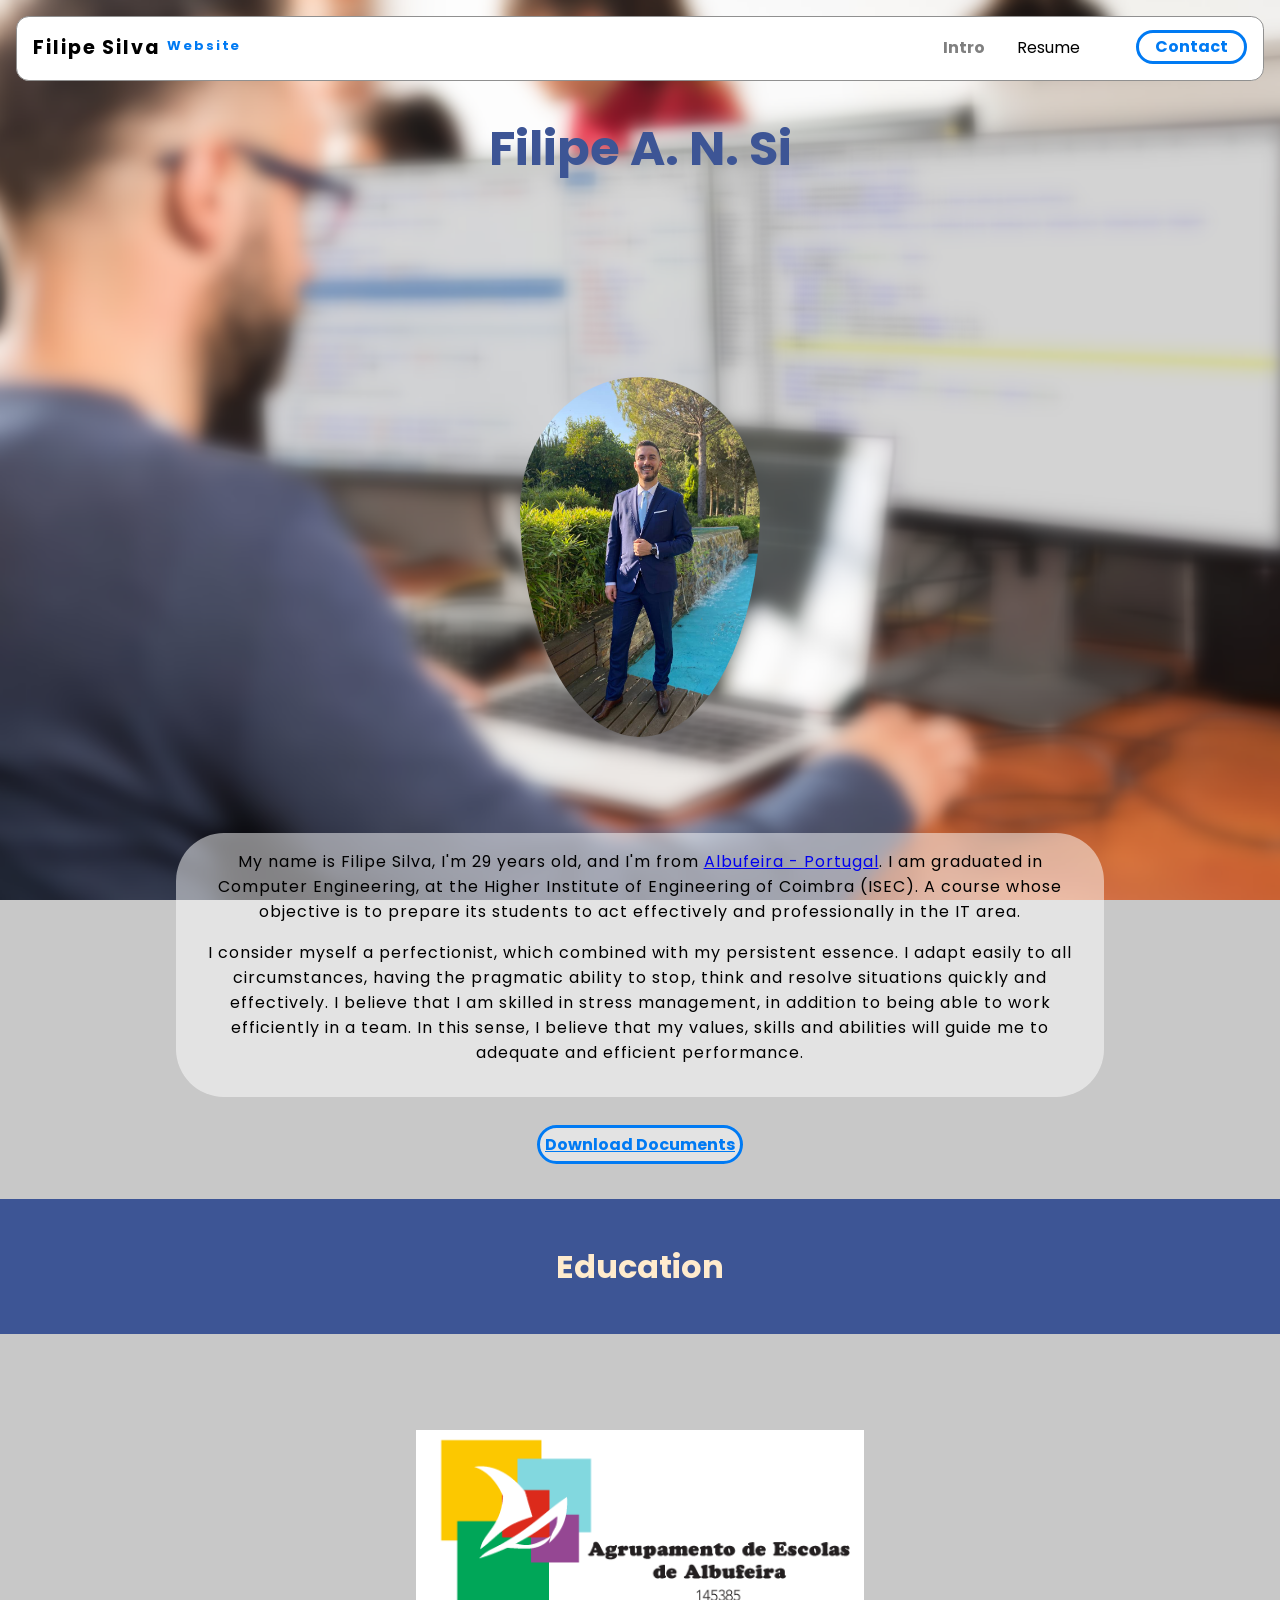
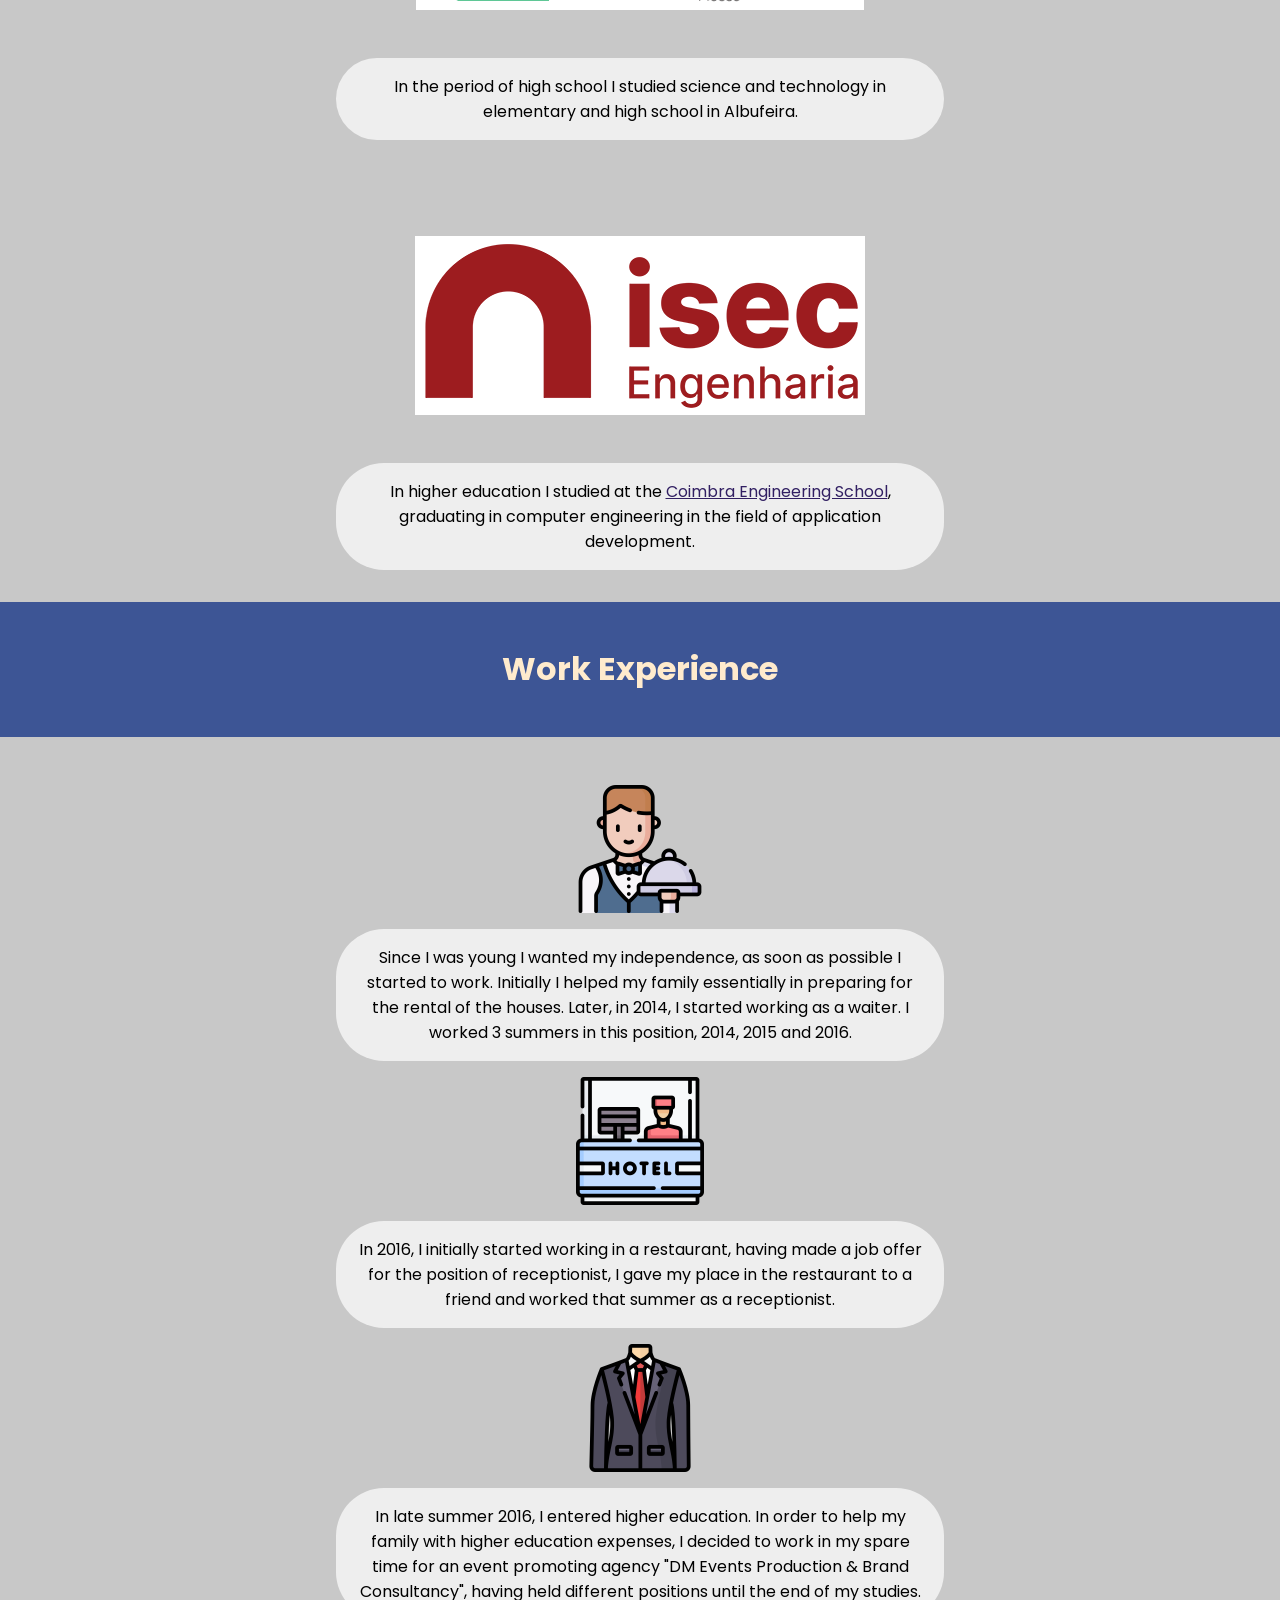
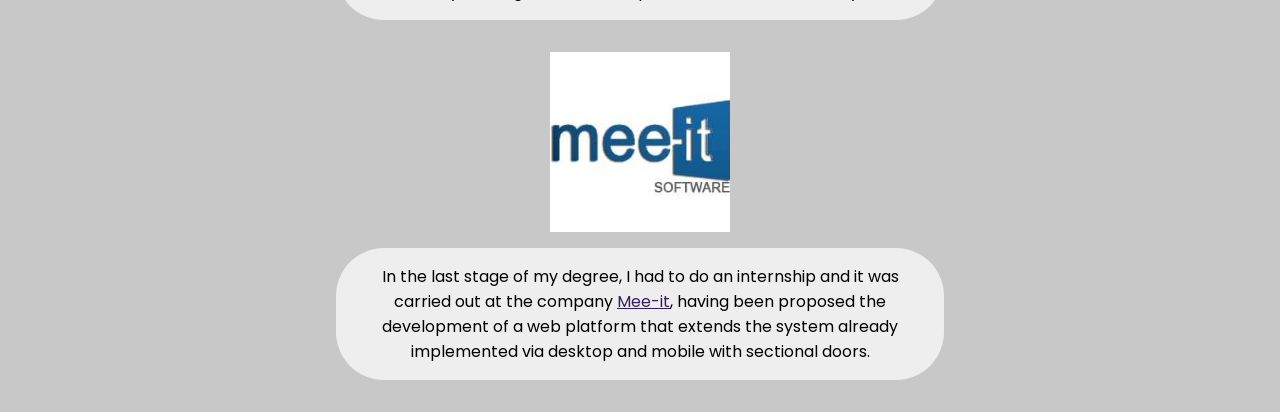
==== templates/index/index.html @ 20df8b38 "Resized img in work experience" ====
<!DOCTYPE html>
<html lang="en">
  <head>
    <title>Filipe Silva</title>
    <link rel="icon" href="/data/img/brainLogo.png" />
    <link rel="stylesheet" href="../CSS/navbar.css" />
    <link rel="stylesheet" href="CSS/main.css" />
    <meta name="viewport" content="width=device-width,initial-scale=1.0" />
  </head>

  <body>
    <div class="navbar">
      <div class="container">
        <a class="logo" href="index.html">Filipe Silva <span>Website</span></a>

        <img
          id="mobile-cta"
          class="mobile-menu"
          src="/data/img/menu.svg"
          alt="Open navigation"
        />

        <nav>
          <img
            id="mobile-exit"
            class="mobile-menu-exit"
            src="/data/img/exit.svg"
            alt="Close navigation"
          />

          <ul class="primaryNav">
            <li class="menus"><a href="#" id="home-id">Intro</a></li>
            <li class="menus"><a href="#" id="resume-id">Resume</a></li>
          </ul>

          <ul class="secondary_nav">
            <li class="contact" id="contact-id"><a href="#">Contact</a></li>
          </ul>
        </nav>
      </div>
    </div>

    <div class="presentation" style="padding-bottom: 2em">
      <div class="auxTitle">
        <h1 id="title"></h1>
      </div>

      <div class="fotografia">
        <img src="\data\img\meSuit.jpg" alt="My photo" />
      </div>

      <div id="text"></div>

      <br />
      <div id="download-id">
        <a href="/data/CV.zip" download>Download Documents</a>
      </div>
    </div>

    <div class="title">
      <h1>Education</h1>
    </div>

    <div class="education" style="padding-bottom: 2em">
      <img
        src="\data\img\ebsa.png"
        alt="High school photo"
        id="imagem_secundaria-id"
      />

      <p>
        In the period of high school I studied science and technology in
        elementary and high school in Albufeira.
      </p>

      <img src="\data\img\isec.png" alt="College photo" />

      <p>
        In higher education I studied at the
        <a href="https://www.isec.pt" target="_blank"
          >Coimbra Engineering School</a
        >, graduating in computer engineering in the field of application
        development.
      </p>
    </div>

    <div class="title">
      <h1>Work Experience</h1>
    </div>

    <div class="work" style="padding-bottom: 2em">
      <div style="padding: 1em"></div>

      <div class="imagens">
        <img src="/data/img/waiter.png" alt="waiter photo" />
      </div>

      <p>
        Since I was young I wanted my independence, as soon as possible I
        started to work. Initially I helped my family essentially in preparing
        for the rental of the houses. Later, in 2014, I started working as a
        waiter. I worked 3 summers in this position, 2014, 2015 and 2016.
      </p>

      <div class="imagens">
        <img src="/data/img/reception.png" alt="Recepcionist photo" />
      </div>

      <p>
        In 2016, I initially started working in a restaurant, having made a job
        offer for the position of receptionist, I gave my place in the
        restaurant to a friend and worked that summer as a receptionist.
      </p>

      <div class="imagens">
        <img src="/data/img/suit.png" alt="Recepcionist photo" />
      </div>

      <p>
        In late summer 2016, I entered higher education. In order to help my
        family with higher education expenses, I decided to work in my spare
        time for an event promoting agency "DM Events Production & Brand
        Consultancy", having held different positions until the end of my
        studies.
      </p>

      <div class="imagens">
        <img
          src="/data/img/mee_it.jpeg"
          alt="Internship photo"
          id="intership_photo_id"
        />
      </div>

      <p>
        In the last stage of my degree, I had to do an internship and it was
        carried out at the company
        <a href="https://www.mee-it.pt/" target="_blank">Mee-it</a>, having been
        proposed the development of a web platform that extends the system
        already implemented via desktop and mobile with sectional doors.
      </p>
    </div>

    <script src="/JS/navbar.js"></script>
    <script src="JS/index.js"></script>
  </body>
</html>
---- templates/CSS/navbar.css ----
@import url("https://fonts.googleapis.com/css2?family=Poppins:wght@400;700&display=swap");
:root {
  --primary-color: #007AF3;
}

body {
  background: #c8c8c8;
  margin: 1em;
  font-family: 'Poppins';
}

section {
  padding: 1em;
}

ul {
  list-style-type: none;
}

.navbar {
    background: white;
    padding: 1em;
    border-style: solid;
    border-color: #909090;
    border-radius: .8em;
    border-width: 0.1px;
    position: -webkit-sticky;
    position: sticky;
    top: 0;
  }
  
  .navbar .logo {
    text-decoration: none;
    font-weight: bold;
    color: black;
    font-size: 1.2em;
    letter-spacing: .1em;
    width: -webkit-max-content;
    width: -moz-max-content;
    width: max-content;
  }
  
  .navbar .logo span {
    color: var(--primary-color);
    font-size: small;
    position: relative;
    bottom: 13%;
  }
  
  .navbar nav {
    display: none;
  }
  
  .navbar .container {
    display: -webkit-box;
    display: -ms-flexbox;
    display: flex;
    place-content: space-between;
  }
  
  .navbar .mobile-menu {
    cursor: pointer;
  }
  
  .hero {
    text-align: center;
  }
  
  .hero .subhead {
    color: gray;
    font-size: xx-large;
    font-weight: bold;
    margin: auto;
  }
  
  .hero .rightCol img, .hero .leftCol img {
    display: block;
    margin: auto;
    padding: 1em;
    width: 90%;
    max-height: -webkit-fit-content;
    max-height: -moz-fit-content;
    max-height: fit-content;
  }
  
  /* .hero .rightCol img:hover, .hero .leftCol img:hover {
    -webkit-transform: scale(1.1);
            transform: scale(1.1);
    -webkit-transition: -webkit-transform ease-in-out 0.3s;
    transition: -webkit-transform ease-in-out 0.3s;
    transition: transform ease-in-out 0.3s;
    transition: transform ease-in-out 0.3s, -webkit-transform ease-in-out 0.3s;
    cursor: pointer;
  } */
  
  nav.menu-btn {
    display: block;
  }
  
  nav {
    position: fixed;
    z-index: 999;
    width: 66%;
    right: 0;
    top: 0;
    background: black;
    height: 100vh;
    padding: 1em;
    border-radius: 2em 0 0 2em;
  }
  
  nav ul.primaryNav {
    margin-top: 5em;
  }
  
  nav li a {
    color: white;
    text-decoration: none;
    display: block;
    padding: .5em;
    font-size: 1.3em;
    text-align: right;
  }
  
  nav li a:hover {
    font-weight: bold;
    cursor: pointer;
  }
  
  nav .mobile-menu-exit {
    float: right;
    margin: .5em;
    cursor: pointer;
  }
  
  @media only screen and (min-width: 801px) {
    .mobile-menu, .mobile-menu-exit {
      display: none;
    }
    .hero .container img {
      display: -webkit-box;
      display: -ms-flexbox;
      display: flex;
      margin: auto;
      padding: 1em;
      height: auto;
      width: 90%;
      max-width: -webkit-max-content;
      max-width: -moz-max-content;
      max-width: max-content;
      max-height: 80vh;
    }
    .navbar .container {
      display: -ms-grid;
      display: grid;
      -ms-grid-columns: 180px auto;
          grid-template-columns: 180px auto;
    }
    .navbar nav {
      display: -webkit-box;
      display: -ms-flexbox;
      display: flex;
      -webkit-box-pack: justify;
          -ms-flex-pack: justify;
              justify-content: space-between;
      background: none;
      position: unset;
      height: auto;
      width: 100%;
      padding: 0;
    }
    .navbar nav ul {
      display: -webkit-box;
      display: -ms-flexbox;
      display: flex;
    }
    .navbar nav a {
      color: black;
      font-size: 1em;
      padding: .1em 1em;
    }
    .navbar nav ul.primaryNav {
      margin: 0;
    }
    .navbar nav ul.primaryNav li a {
      cursor: pointer;
    }
    .navbar nav ul.secondary_nav {
      margin: 0;
    }
    .navbar nav li.contact a {
      color: var(--primary-color);
      border: 3px solid var(--primary-color);
      font-weight: bold;
      border-radius: 5em;
      margin-top: -.2em;
    }
    .navbar nav li.contact a:hover {
      background: var(--primary-color);
      color: white;
    }
  }
  
  @media only screen and (min-width: 1501px) {
    .container {
      width: 1400px;
      margin: auto;
    }
    .hero .container img {
      display: -webkit-box;
      display: -ms-flexbox;
      display: flex;
      margin: auto;
      padding: 1em;
      width: 90%;
      height: auto;
    }
  }
  
  @media screen and (max-width: 800px) {
    .hero {
      text-align: center;
      padding-left: 0;
      padding-right: 0;
    }
    .hero .subhead {
      color: gray;
      font-size: xx-large;
      font-weight: bold;
      margin: auto;
    }
    .hero .rightCol img, .hero .leftCol img {
      display: block;
      margin: auto;
      padding: 0;
      padding-top: 1em;
      width: 100%;
      max-height: -webkit-fit-content;
      max-height: -moz-fit-content;
      max-height: fit-content;
      height: auto;
    }
    /*
    .hero .rightCol img:hover, .hero .leftCol img:hover {
      -webkit-transform: scale(1.1);
              transform: scale(1.1);
      -webkit-transition: -webkit-transform ease-in-out 0.3s;
      transition: -webkit-transform ease-in-out 0.3s;
      transition: transform ease-in-out 0.3s;
      transition: transform ease-in-out 0.3s, -webkit-transform ease-in-out 0.3s;
      cursor: pointer;
    }
    */
  }
  
  @media screen and (max-height: 1500px) {
    .hero {
      text-align: center;
      padding-left: 0;
      padding-right: 0;
    }
    .hero .subhead {
      color: gray;
      font-size: xx-large;
      font-weight: bold;
      margin: auto;
    }
    .hero .rightCol img, .hero .leftCol img {
      display: block;
      margin: auto;
      padding: 0;
      padding-top: 1em;
      width: 100%;
      max-height: -webkit-fit-content;
      max-height: -moz-fit-content;
      max-height: fit-content;
      height: auto;
    }
}
---- templates/index/CSS/main.css ----
@import url("https://fonts.googleapis.com/css2?family=Poppins:wght@400;700&display=swap");
.presentation {
  background-image: url(/data/img/pc.png);
  background-repeat: no-repeat;
  background-size: cover;
  background-attachment: fixed;
  margin-top: -6em;
  margin-left: -1em;
  margin-right: -1em;
  height: 100vh;
}

.presentation .auxTitle {
  padding-top: 10em;
}

.presentation .auxTitle #title {
  display: block;
  margin: auto;
  text-align: center;
  color: #3d5595;
  font-size: xxx-large;
}

.presentation .fotografia img {
  display: block;
  margin: auto;
  margin-top: 6em;
  height: auto;
  max-width: 50vw;
  max-height: 40vh;
  overflow: hidden;
  border-radius: 100%;
}

.presentation #text {
  display: block;
  margin: auto;
  text-align: center;
  margin-top: 6em;
  padding: 1em;
  width: 70%;
  font-family: 'Poppins';
  background-color: rgba(255, 255, 255, 0.5);
  border-radius: 3em;
  letter-spacing: 1px;
}

.presentation #download-id {
  margin: auto;
  width: auto;
  padding: 10px;
  text-align: center;
}

.presentation #download-id a {
  color: brown;
  margin: auto;
  font-size: 1em;
  background-color: rgba(255, 255, 255, 0.5);
  color: var(--primary-color);
  border: 3px solid var(--primary-color);
  font-weight: bold;
  border-radius: 2em;
  padding: 5px;
}

.presentation #download-id a:hover {
  background: var(--primary-color);
  color: white;
}

.title {
  background-color: #3d5595;
  margin-top: 0;
  display: -webkit-box;
  display: -ms-flexbox;
  display: flex;
  -webkit-box-align: center;
      -ms-flex-align: center;
          align-items: center;
  -webkit-box-pack: center;
      -ms-flex-pack: center;
          justify-content: center;
  margin-left: -1em;
  margin-right: -1em;
  height: 15vh;
}

.title h1 {
  color: blanchedalmond;
  margin: 0;
}

.education {
  background-image: url(/data/img/school.png);
  background-repeat: no-repeat;
  background-size: cover;
  background-attachment: fixed;
  height: 100vh;
  -webkit-box-align: center;
      -ms-flex-align: center;
          align-items: center;
  -webkit-box-pack: center;
      -ms-flex-pack: center;
          justify-content: center;
  margin-left: -1em;
  margin-right: -1em;
  display: block;
  align-items: center;
  justify-content: center;
}

.education img {
  padding-top: 6em;
  display: block;
  margin: auto;
  height: auto;
  width: 20%;
  max-width: -webkit-max-content;
  max-width: -moz-max-content;
  max-width: max-content;
  max-height: 20vh;
}

.education p {
  display: block;
  margin: auto;
  text-align: center;
  margin-top: 3em;
  width: 45%;
  font-family: 'Poppins';
  background-color: rgba(255, 255, 255, 0.7);
  border-radius: 3em;
  padding: 1em;
}

.education a:link {
  color: #311f62;
}

.education a:visited {
  color: #5c0080;
}

.education a:hover {
  color: red;
}

.education a:active {
  color: blue;
}

.work {
  background-image: url(/data/img/work_meeting.jpg);
  background-repeat: no-repeat;
  background-size: cover;
  background-attachment: fixed;
  height: 100vh;
  -webkit-box-align: center;
      -ms-flex-align: center;
          align-items: center;
  -webkit-box-pack: center;
      -ms-flex-pack: center;
          justify-content: center;
  margin-left: -1em;
  margin-right: -1em;
  margin-bottom: -1em;
  display: block;
}

.work .imagens {
  display: -webkit-box;
  display: -ms-flexbox;
  display: flex;
  -webkit-box-pack: center;
      -ms-flex-pack: center;
          justify-content: center;
  height: auto;
  width: auto;
  padding-top: 1em;
}

.work .imagens img {
  height: auto;
  width: 6%;
  max-width: -webkit-max-content;
  max-width: -moz-max-content;
  max-width: max-content;
  max-height: 20vh;
}

.work p {
  display: block;
  margin: auto;
  text-align: center;
  margin-top: 1em;
  width: 45%;
  font-family: 'Poppins';
  background-color: rgba(255, 255, 255, 0.7);
  border-radius: 3em;
  padding: 1em;
}

.work #intership_photo_id {
  padding-top: 1em;
  height: auto;
  height: auto;
  width: 70%;
  max-width: -webkit-max-content;
  max-width: -moz-max-content;
  max-width: max-content;
  max-height: 20vh;
}

.work a:link {
  color: #311f62;
}

.work a:visited {
  color: #5c0080;
}

.work a:hover {
  color: red;
}

.work a:active {
  color: blue;
}

@media screen and (min-height: 2500px) {
  .presentation {
    height: auto;
  }
  .presentation .auxTitle {
    padding-top: 8em;
  }
  .presentation .fotografia img {
    width: 30%;
  }
  .education {
    height: auto;
  }
  .education img {
    padding-top: 6em;
    display: block;
    margin: auto;
    height: auto;
    width: 60%;
    max-width: -webkit-max-content;
    max-width: -moz-max-content;
    max-width: max-content;
    max-height: 20vh;
  }
  .work {
    height: auto;
  }
  .work .imagens {
    display: -webkit-box;
    display: -ms-flexbox;
    display: flex;
    -webkit-box-pack: center;
        -ms-flex-pack: center;
            justify-content: center;
    height: auto;
    width: auto;
    padding-top: 1em;
  }
  .work .imagens img {
    height: auto;
    width: 20%;
    max-width: -webkit-max-content;
    max-width: -moz-max-content;
    max-width: max-content;
    max-height: 20vh;
  }
}

@media screen and (max-height: 1500px) {
  .presentation {
    height: auto;
  }
  .presentation .auxTitle {
    padding-top: 8em;
  }
  .presentation .fotografia img {
    padding-top: 6em;
    height: 50%;
    width: auto;
    max-width: -moz-max-content;
    min-width: auto;
  }
  .education {
    height: auto;
  }
  .education img {
    padding-top: 6em;
    display: block;
    margin: auto;
    height: auto;
    width: 60%;
    max-width: -webkit-max-content;
    max-width: -moz-max-content;
    max-width: max-content;
    max-height: 20vh;
    min-height: 150px;
  }
  .work {
    height: auto;
  }
  .work .imagens {
    display: -webkit-box;
    display: -ms-flexbox;
    display: flex;
    -webkit-box-pack: center;
        -ms-flex-pack: center;
            justify-content: center;
    height: auto;
    width: auto;
    padding-top: 1em;
  }
  
  .work .imagens img {
    height: auto;
    width: 20%;
    max-width: -webkit-max-content;
    max-width: -moz-max-content;
    max-width: 10vw;
    min-height: 10vw;
    max-height: 20vh;
  }
}
/*# sourceMappingURL=main.css.map */
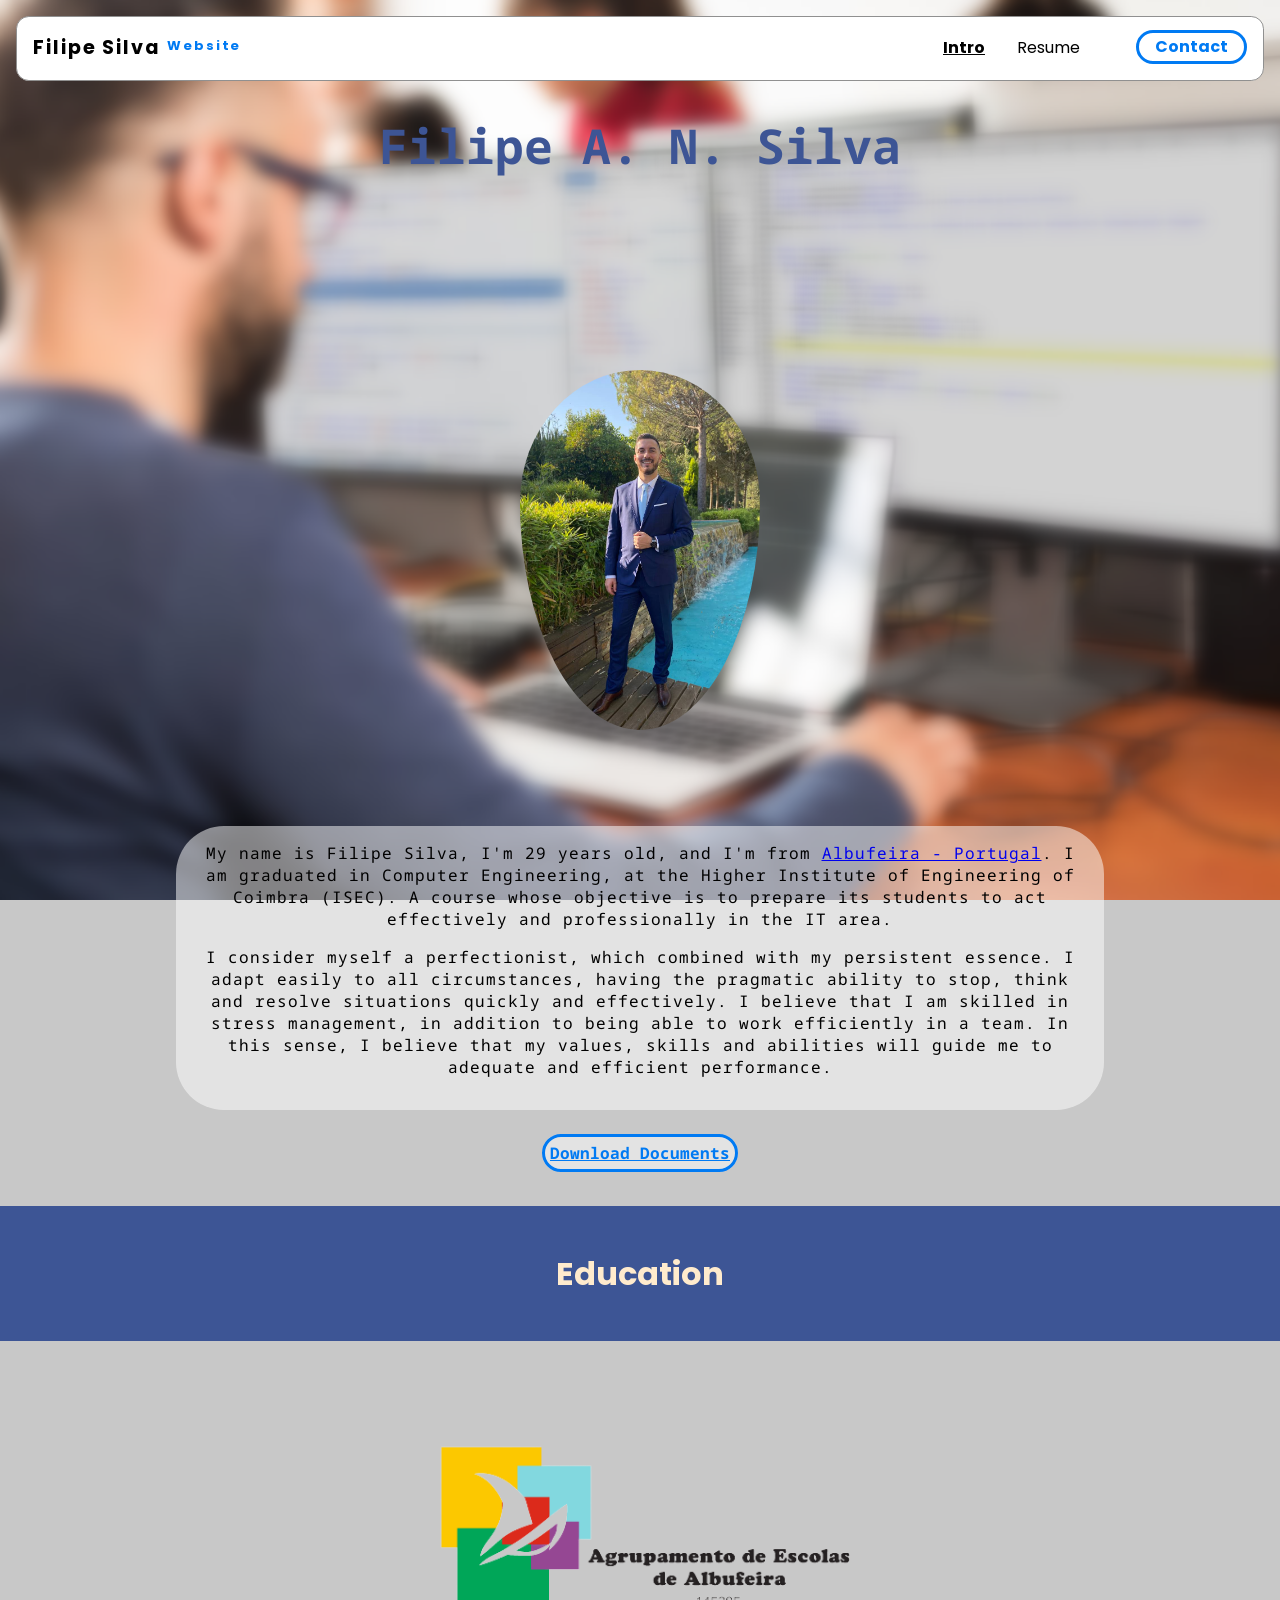
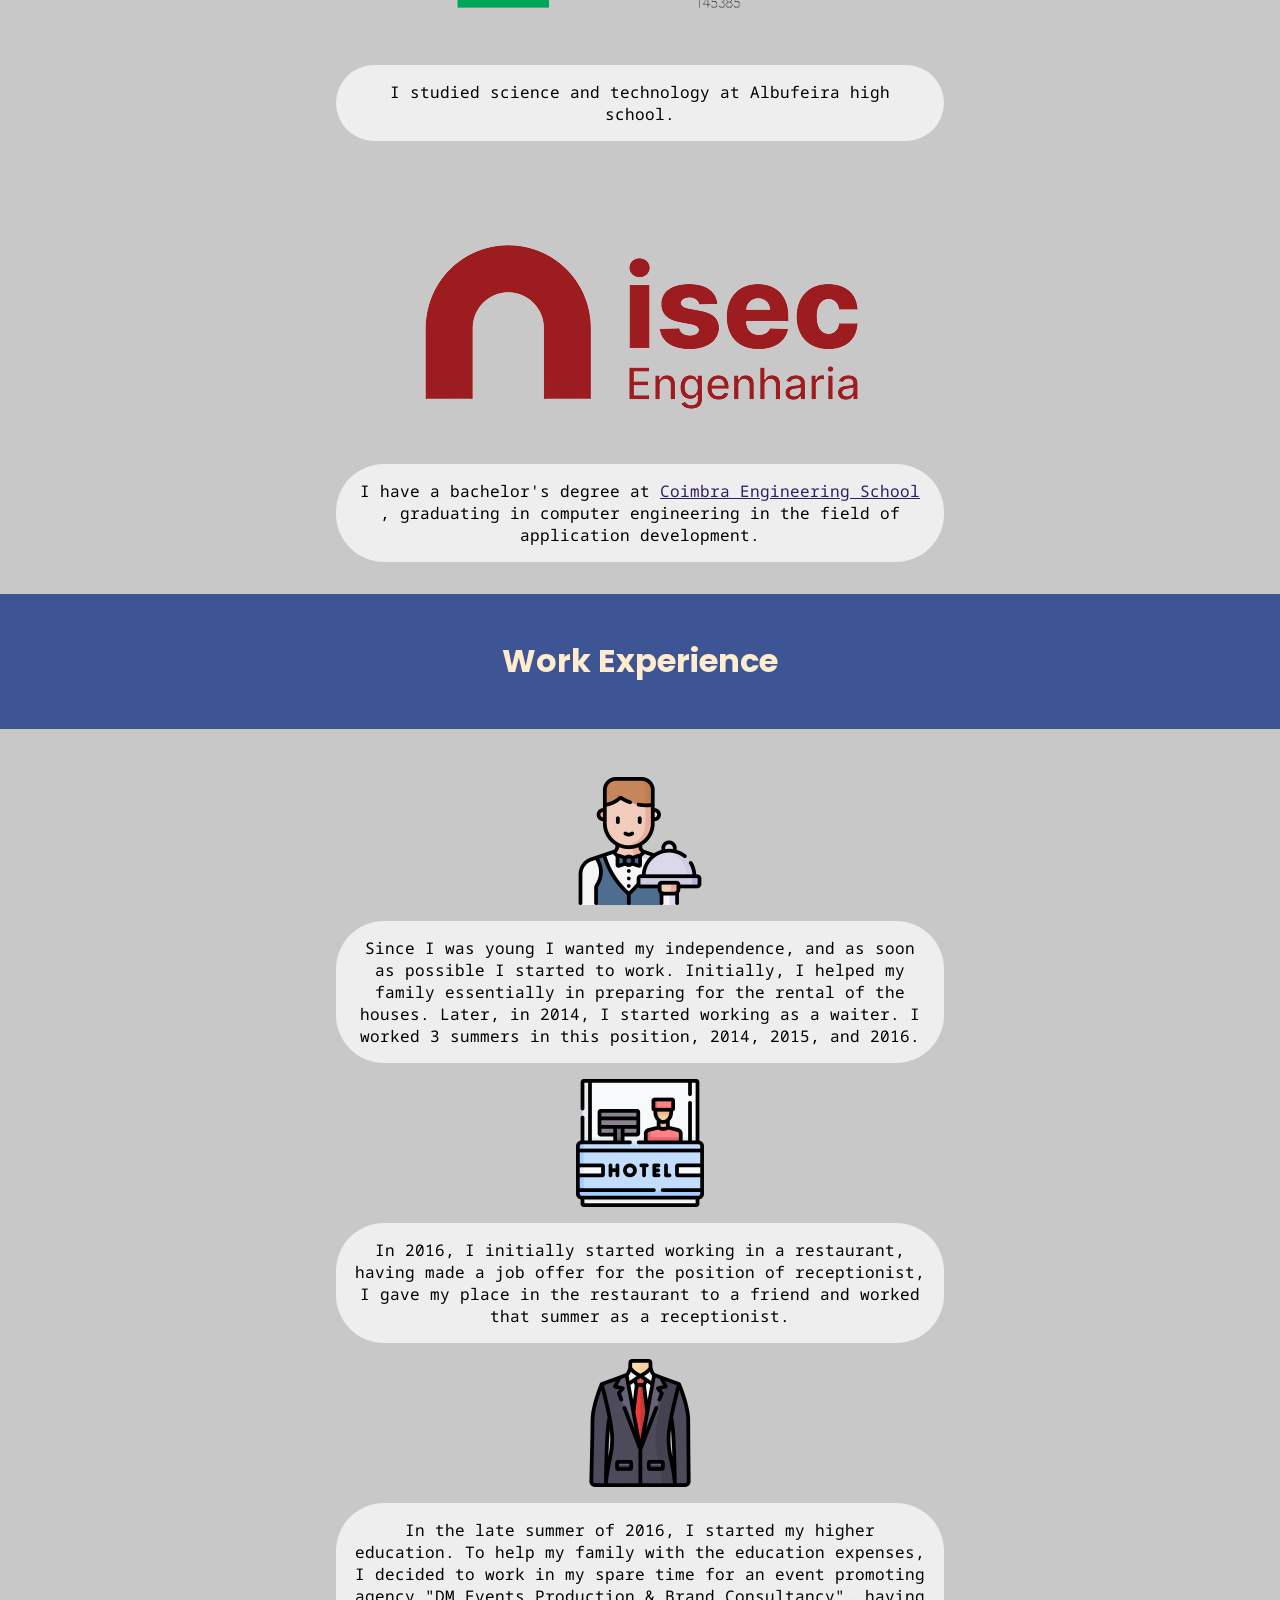
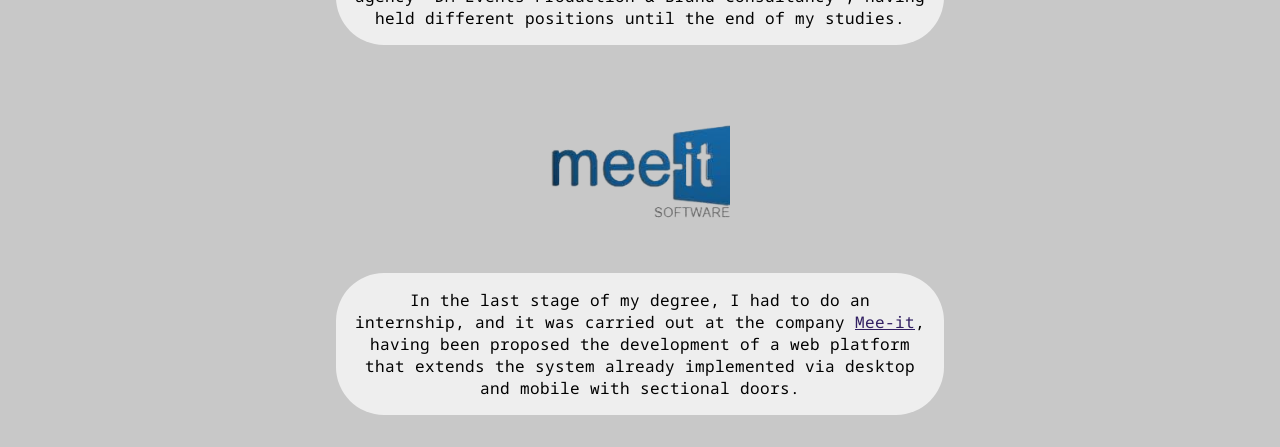
==== commit d61fb8f0: "Grammar corrections" ====
--- a/templates/index/index.html
+++ b/templates/index/index.html
@@ -68,19 +68,17 @@
         id="imagem_secundaria-id"
       />
 
-      <p>
-        In the period of high school I studied science and technology in
-        elementary and high school in Albufeira.
-      </p>
+      <p>I studied science and technology at Albufeira high school.</p>
 
       <img src="\data\img\isec.png" alt="College photo" />
 
       <p>
-        In higher education I studied at the
-        <a href="https://www.isec.pt" target="_blank"
-          >Coimbra Engineering School</a
-        >, graduating in computer engineering in the field of application
-        development.
+        I have a bachelor's degree at
+        <a href="https://www.isec.pt" target="_blank">
+          Coimbra Engineering School
+        </a>
+        , graduating in computer engineering in the field of
+        application development.
       </p>
     </div>
 
@@ -96,10 +94,10 @@
       </div>
 
       <p>
-        Since I was young I wanted my independence, as soon as possible I
-        started to work. Initially I helped my family essentially in preparing
+        Since I was young I wanted my independence, and as soon as possible I
+        started to work. Initially, I helped my family essentially in preparing
         for the rental of the houses. Later, in 2014, I started working as a
-        waiter. I worked 3 summers in this position, 2014, 2015 and 2016.
+        waiter. I worked 3 summers in this position, 2014, 2015, and 2016.
       </p>
 
       <div class="imagens">
@@ -117,8 +115,8 @@
       </div>
 
       <p>
-        In late summer 2016, I entered higher education. In order to help my
-        family with higher education expenses, I decided to work in my spare
+        In the late summer of 2016, I started my higher education. To help my
+        family with the education expenses, I decided to work in my spare
         time for an event promoting agency "DM Events Production & Brand
         Consultancy", having held different positions until the end of my
         studies.
@@ -133,7 +131,7 @@
       </div>
 
       <p>
-        In the last stage of my degree, I had to do an internship and it was
+        In the last stage of my degree, I had to do an internship, and it was
         carried out at the company
         <a href="https://www.mee-it.pt/" target="_blank">Mee-it</a>, having been
         proposed the development of a web platform that extends the system
--- a/templates/CSS/navbar.css
+++ b/templates/CSS/navbar.css
@@ -83,16 +83,6 @@
     max-height: fit-content;
   }
   
-  /* .hero .rightCol img:hover, .hero .leftCol img:hover {
-    -webkit-transform: scale(1.1);
-            transform: scale(1.1);
-    -webkit-transition: -webkit-transform ease-in-out 0.3s;
-    transition: -webkit-transform ease-in-out 0.3s;
-    transition: transform ease-in-out 0.3s;
-    transition: transform ease-in-out 0.3s, -webkit-transform ease-in-out 0.3s;
-    cursor: pointer;
-  } */
-  
   nav.menu-btn {
     display: block;
   }
@@ -240,17 +230,6 @@
       max-height: fit-content;
       height: auto;
     }
-    /*
-    .hero .rightCol img:hover, .hero .leftCol img:hover {
-      -webkit-transform: scale(1.1);
-              transform: scale(1.1);
-      -webkit-transition: -webkit-transform ease-in-out 0.3s;
-      transition: -webkit-transform ease-in-out 0.3s;
-      transition: transform ease-in-out 0.3s;
-      transition: transform ease-in-out 0.3s, -webkit-transform ease-in-out 0.3s;
-      cursor: pointer;
-    }
-    */
   }
   
   @media screen and (max-height: 1500px) {
--- a/templates/index/CSS/main.css
+++ b/templates/index/CSS/main.css
@@ -1,4 +1,8 @@
-@import url("https://fonts.googleapis.com/css2?family=Poppins:wght@400;700&display=swap");
+@import url('https://fonts.googleapis.com/css2?family=Noto+Sans+Mono:wght@700&display=swap');
+.work, .presentation, .education p {
+   font-family: 'Noto Sans Mono', monospace;
+}
+
 .presentation {
   background-image: url(/data/img/pc.png);
   background-repeat: no-repeat;
@@ -40,7 +44,6 @@
   margin-top: 6em;
   padding: 1em;
   width: 70%;
-  font-family: 'Poppins';
   background-color: rgba(255, 255, 255, 0.5);
   border-radius: 3em;
   letter-spacing: 1px;
@@ -129,7 +132,6 @@
   text-align: center;
   margin-top: 3em;
   width: 45%;
-  font-family: 'Poppins';
   background-color: rgba(255, 255, 255, 0.7);
   border-radius: 3em;
   padding: 1em;
@@ -196,7 +198,6 @@
   text-align: center;
   margin-top: 1em;
   width: 45%;
-  font-family: 'Poppins';
   background-color: rgba(255, 255, 255, 0.7);
   border-radius: 3em;
   padding: 1em;
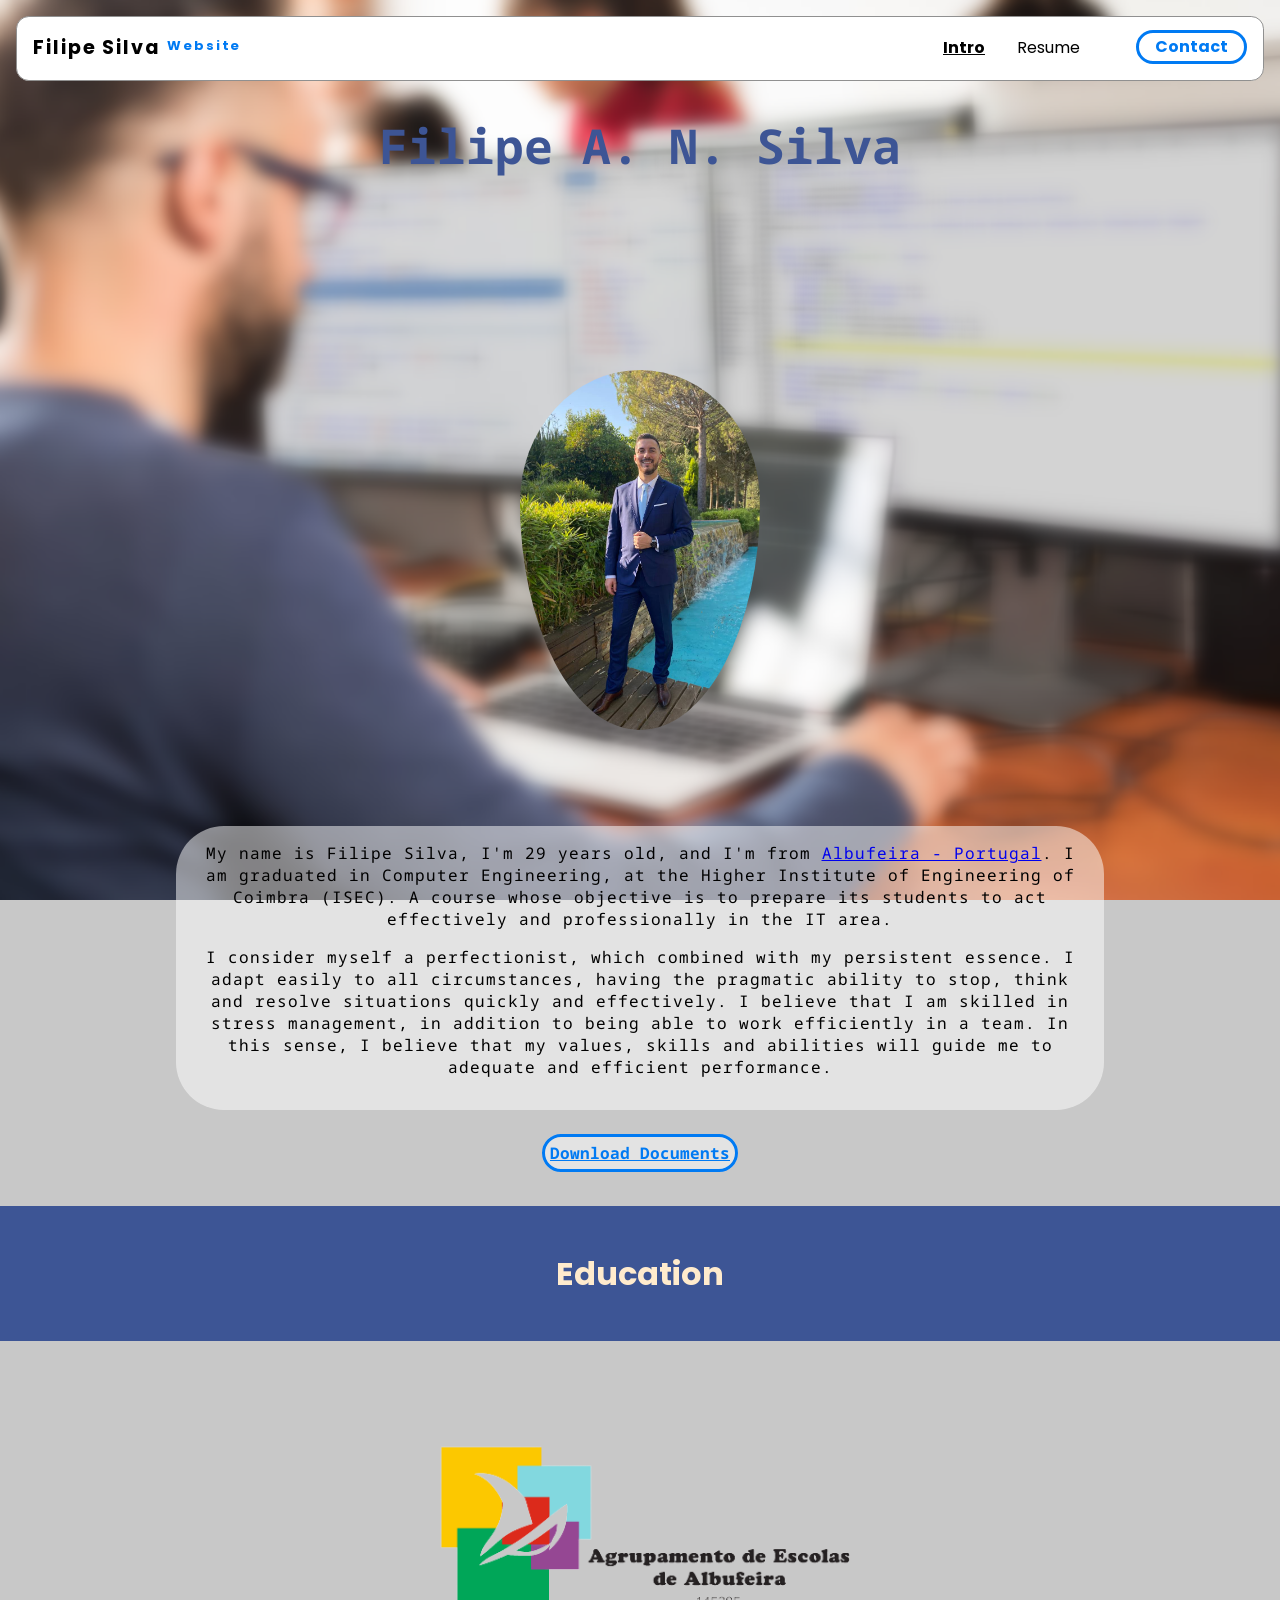
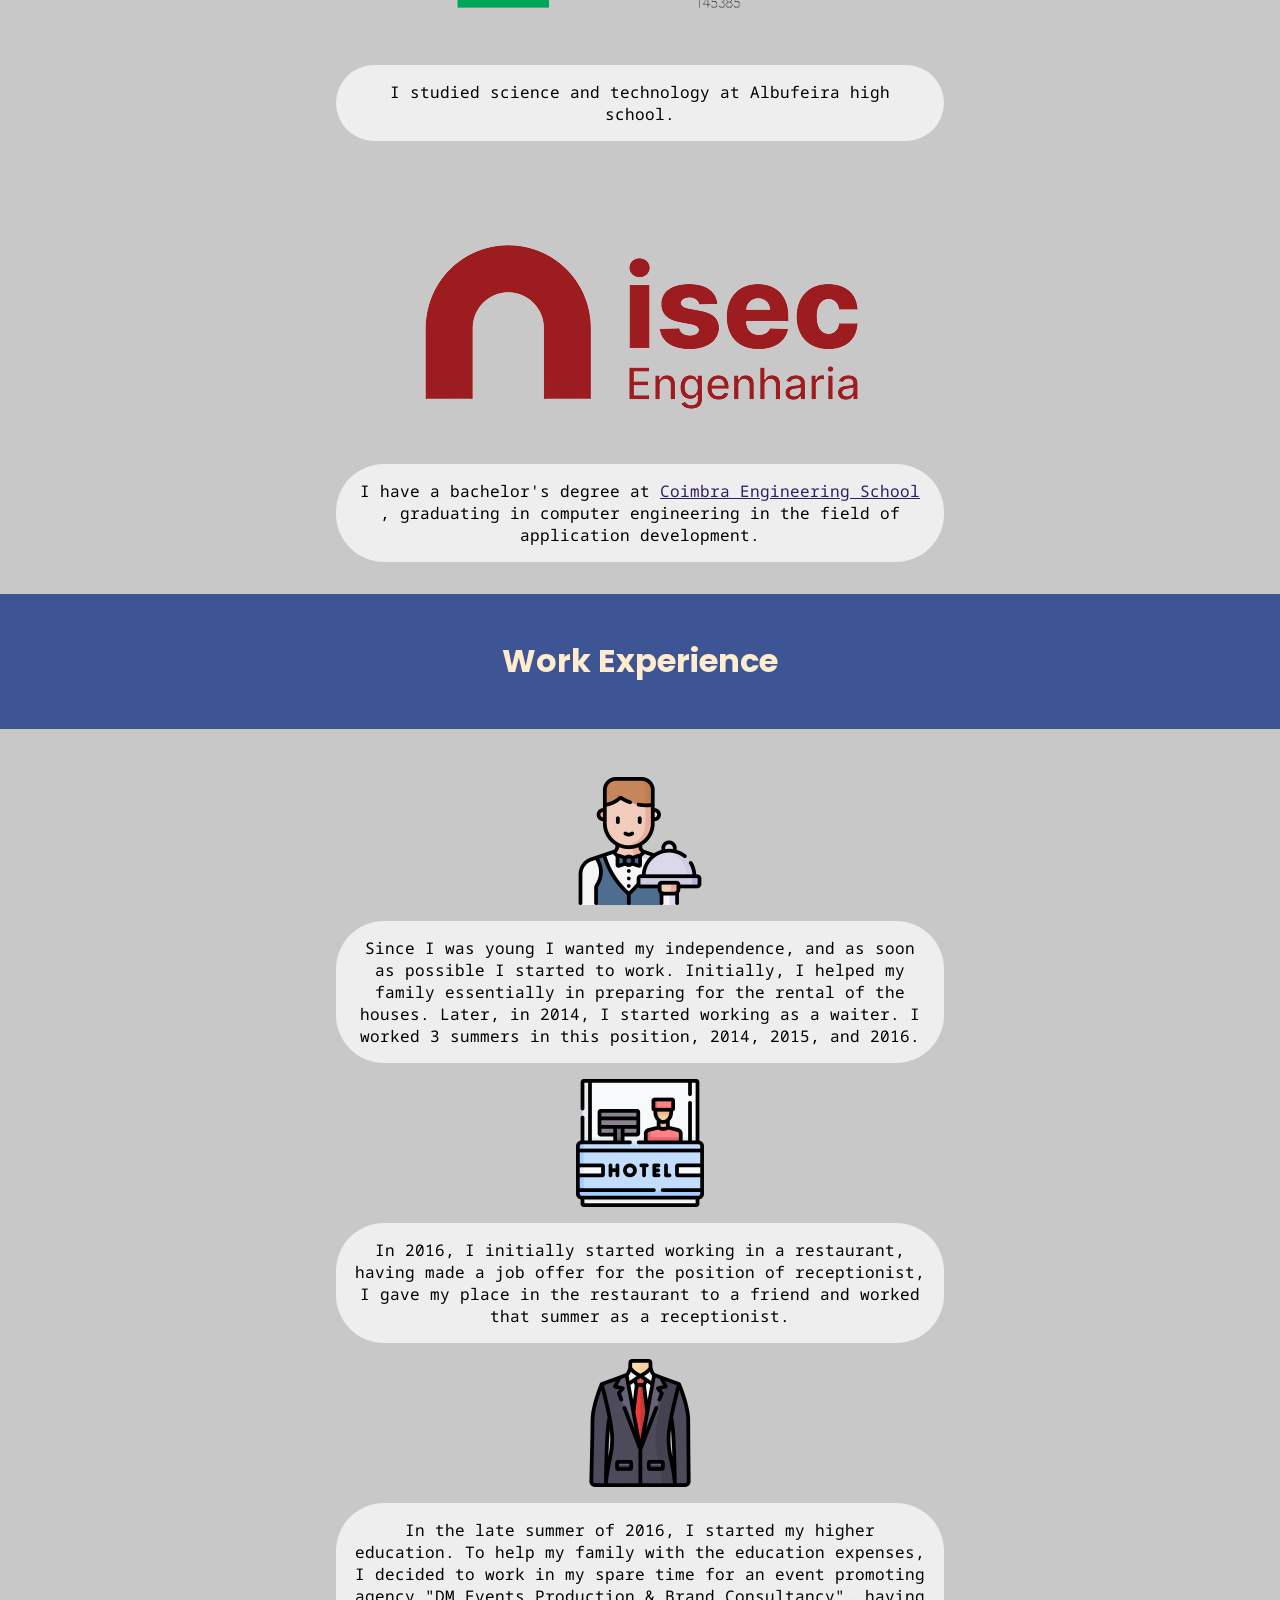
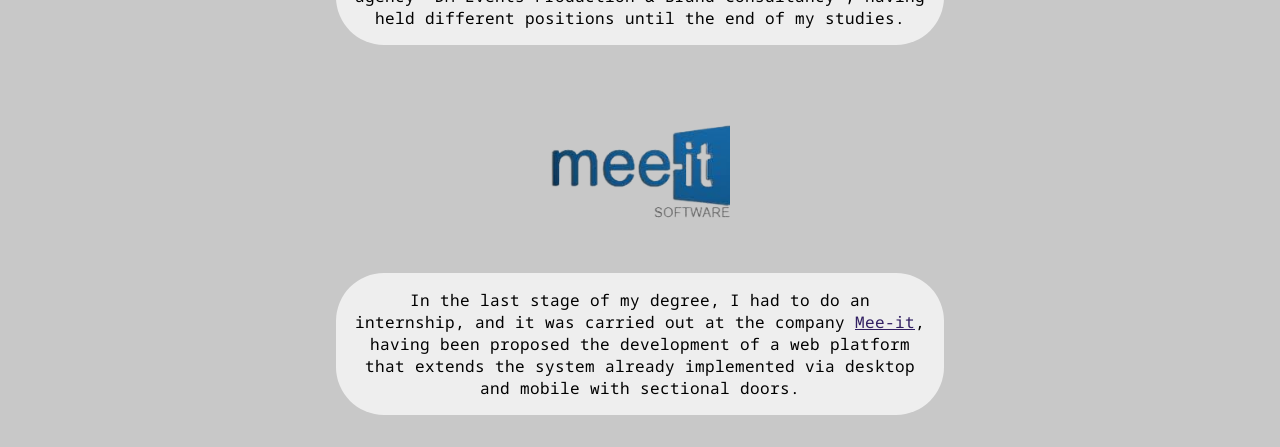
==== commit a0ee921d: "Comma to far away" ====
--- a/templates/index/index.html
+++ b/templates/index/index.html
@@ -75,10 +75,9 @@
       <p>
         I have a bachelor's degree at
         <a href="https://www.isec.pt" target="_blank">
-          Coimbra Engineering School
-        </a>
-        , graduating in computer engineering in the field of
-        application development.
+          Coimbra Engineering School </a
+        >, graduating in computer engineering in the field of application
+        development.
       </p>
     </div>
 
@@ -116,8 +115,8 @@
 
       <p>
         In the late summer of 2016, I started my higher education. To help my
-        family with the education expenses, I decided to work in my spare
-        time for an event promoting agency "DM Events Production & Brand
+        family with the education expenses, I decided to work in my spare time
+        for an event promoting agency "DM Events Production & Brand
         Consultancy", having held different positions until the end of my
         studies.
       </p>
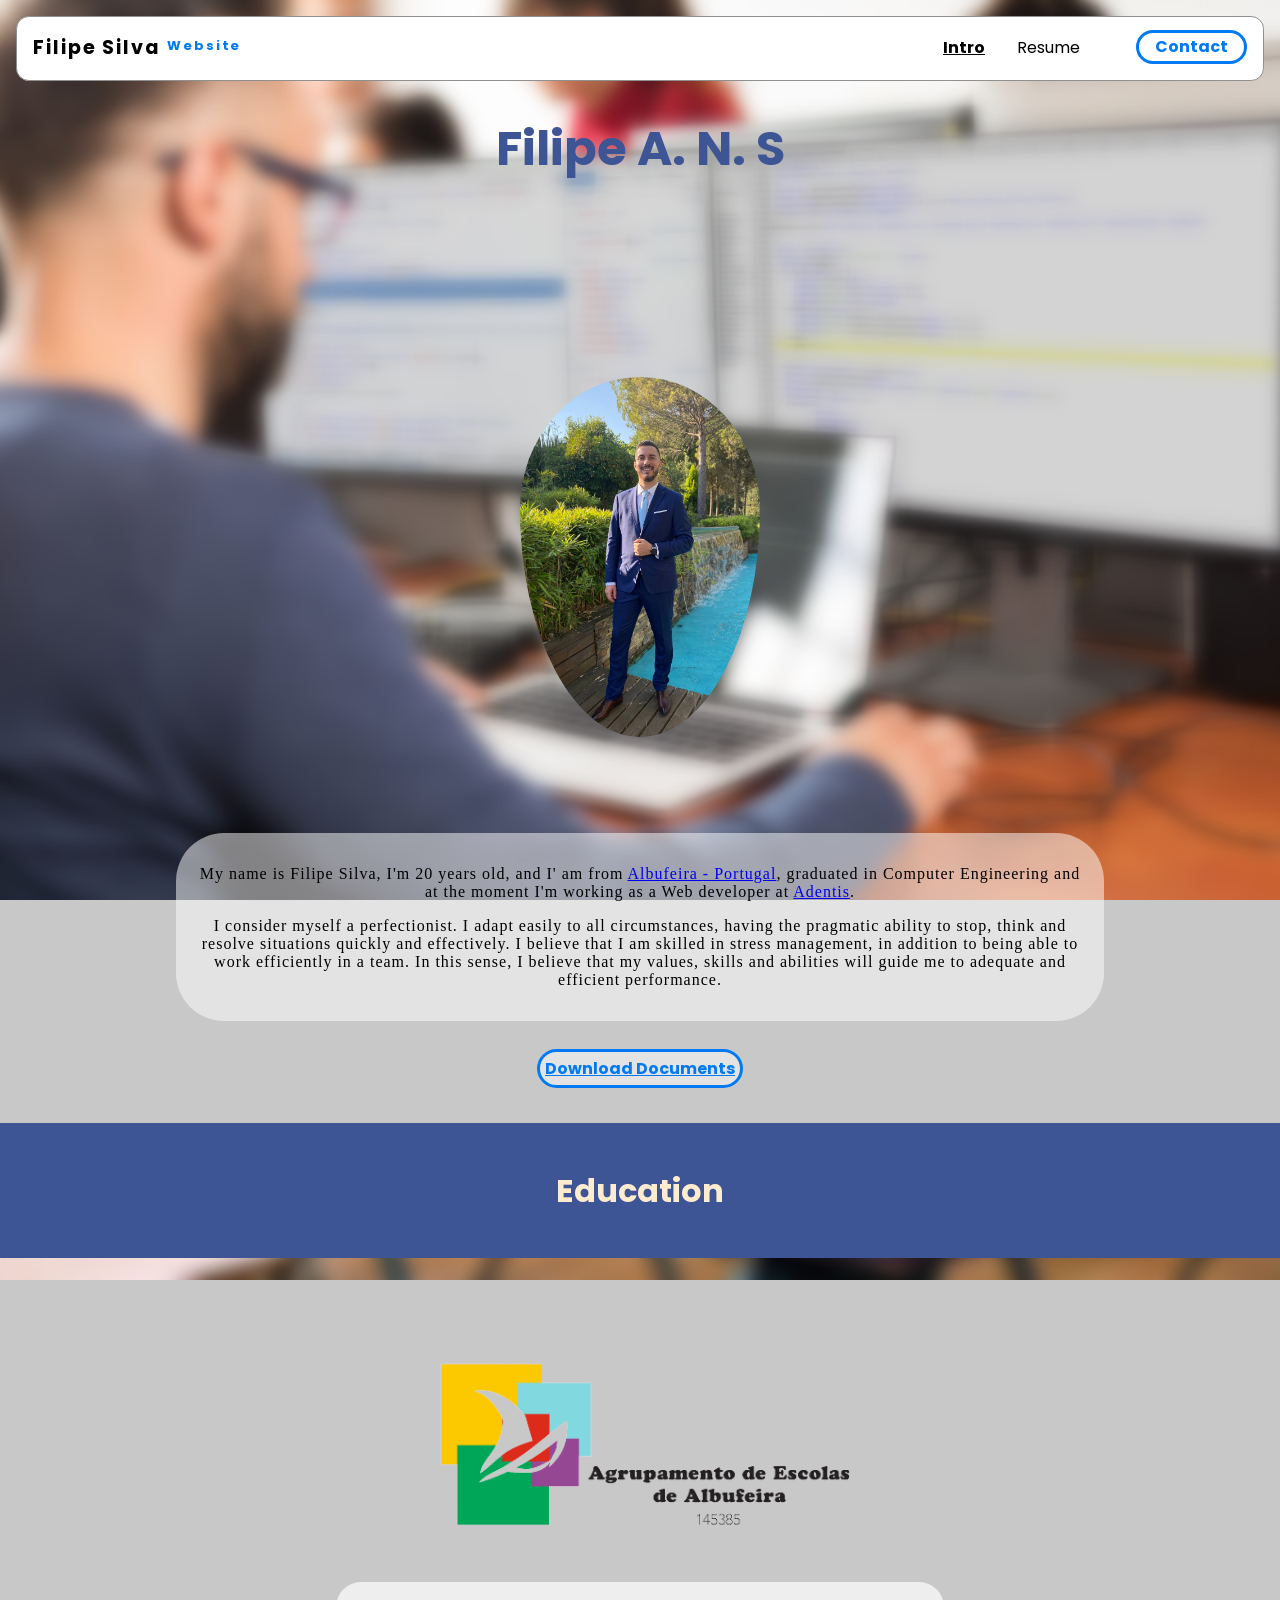
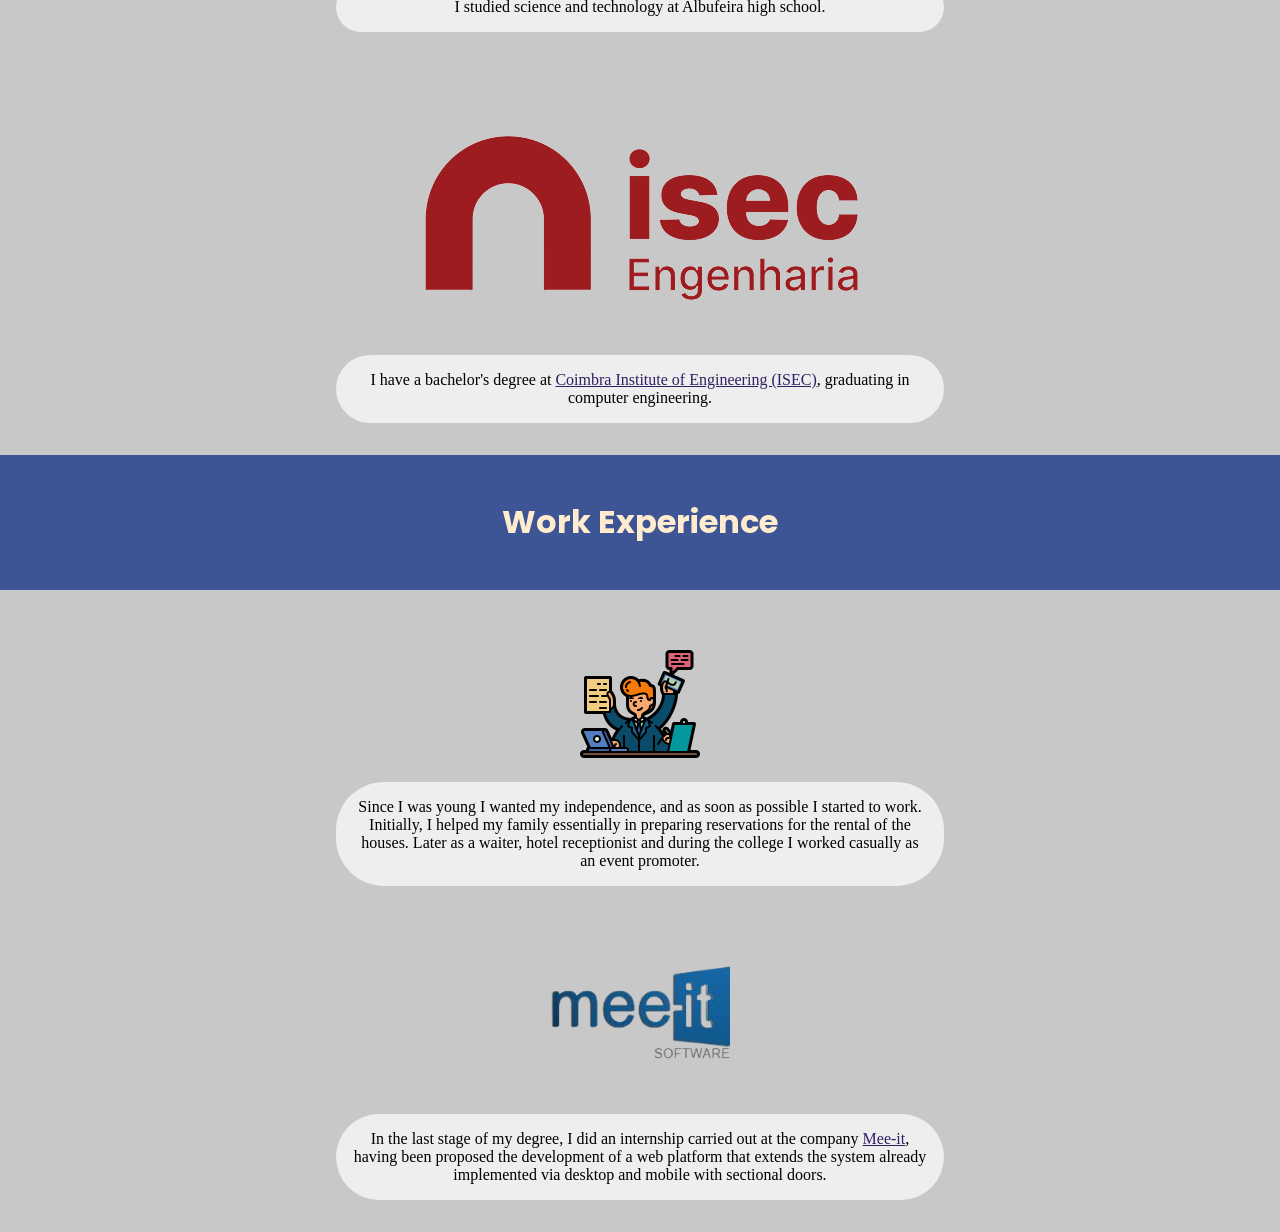
==== commit 65dc311c: "Changed css, removed some info and added age effect to presentation" ====
--- a/templates/index/index.html
+++ b/templates/index/index.html
@@ -49,7 +49,27 @@
         <img src="\data\img\meSuit.jpg" alt="My photo" />
       </div>
 
-      <div id="text"></div>
+      <div id="text">
+        <p>
+          My name is Filipe Silva, I'm <span id="age"></span> years old, and I' am
+          from
+          <a href="https://goo.gl/maps/r4pW8UuQMEJsNjTKA" target="_blank"
+            >Albufeira - Portugal</a
+          >, graduated in Computer Engineering and at the moment I'm working as a Web developer at 
+          <a href="https://www.adentis.pt/" target="_blank"
+            >Adentis</a
+          >.
+        </p>
+
+        <p>
+          I consider myself a perfectionist. I adapt easily to all circumstances, having the pragmatic
+          ability to stop, think and resolve situations quickly and effectively.
+          I believe that I am skilled in stress management, in addition to being
+          able to work efficiently in a team. In this sense, I believe that my
+          values, skills and abilities will guide me to adequate and efficient
+          performance.
+        </p>
+      </div>
 
       <br />
       <div id="download-id">
@@ -75,9 +95,8 @@
       <p>
         I have a bachelor's degree at
         <a href="https://www.isec.pt" target="_blank">
-          Coimbra Engineering School </a
-        >, graduating in computer engineering in the field of application
-        development.
+          Coimbra Institute of Engineering (ISEC)</a
+        >, graduating in computer engineering.
       </p>
     </div>
 
@@ -89,36 +108,14 @@
       <div style="padding: 1em"></div>
 
       <div class="imagens">
-        <img src="/data/img/waiter.png" alt="waiter photo" />
+        <img src="/data/img/multitasking.png" alt="multitasking photo" />
       </div>
 
       <p>
         Since I was young I wanted my independence, and as soon as possible I
-        started to work. Initially, I helped my family essentially in preparing
-        for the rental of the houses. Later, in 2014, I started working as a
-        waiter. I worked 3 summers in this position, 2014, 2015, and 2016.
-      </p>
-
-      <div class="imagens">
-        <img src="/data/img/reception.png" alt="Recepcionist photo" />
-      </div>
-
-      <p>
-        In 2016, I initially started working in a restaurant, having made a job
-        offer for the position of receptionist, I gave my place in the
-        restaurant to a friend and worked that summer as a receptionist.
-      </p>
-
-      <div class="imagens">
-        <img src="/data/img/suit.png" alt="Recepcionist photo" />
-      </div>
-
-      <p>
-        In the late summer of 2016, I started my higher education. To help my
-        family with the education expenses, I decided to work in my spare time
-        for an event promoting agency "DM Events Production & Brand
-        Consultancy", having held different positions until the end of my
-        studies.
+        started to work. Initially, I helped my family essentially in preparing reservations
+        for the rental of the houses. Later as a
+        waiter, hotel receptionist and during the college I worked casually as an event promoter.
       </p>
 
       <div class="imagens">
@@ -130,8 +127,7 @@
       </div>
 
       <p>
-        In the last stage of my degree, I had to do an internship, and it was
-        carried out at the company
+        In the last stage of my degree, I did an internship carried out at the company
         <a href="https://www.mee-it.pt/" target="_blank">Mee-it</a>, having been
         proposed the development of a web platform that extends the system
         already implemented via desktop and mobile with sectional doors.
--- a/templates/index/CSS/main.css
+++ b/templates/index/CSS/main.css
@@ -1,6 +1,7 @@
 @import url('https://fonts.googleapis.com/css2?family=Noto+Sans+Mono:wght@700&display=swap');
-.work, .presentation, .education p {
-   font-family: 'Noto Sans Mono', monospace;
+
+p {
+  font-family: 'open sans';
 }
 
 .presentation {
@@ -80,11 +81,11 @@
   display: -ms-flexbox;
   display: flex;
   -webkit-box-align: center;
-      -ms-flex-align: center;
-          align-items: center;
+  -ms-flex-align: center;
+  align-items: center;
   -webkit-box-pack: center;
-      -ms-flex-pack: center;
-          justify-content: center;
+  -ms-flex-pack: center;
+  justify-content: center;
   margin-left: -1em;
   margin-right: -1em;
   height: 15vh;
@@ -102,11 +103,11 @@
   background-attachment: fixed;
   height: 100vh;
   -webkit-box-align: center;
-      -ms-flex-align: center;
-          align-items: center;
+  -ms-flex-align: center;
+  align-items: center;
   -webkit-box-pack: center;
-      -ms-flex-pack: center;
-          justify-content: center;
+  -ms-flex-pack: center;
+  justify-content: center;
   margin-left: -1em;
   margin-right: -1em;
   display: block;
@@ -160,11 +161,11 @@
   background-attachment: fixed;
   height: 100vh;
   -webkit-box-align: center;
-      -ms-flex-align: center;
-          align-items: center;
+  -ms-flex-align: center;
+  align-items: center;
   -webkit-box-pack: center;
-      -ms-flex-pack: center;
-          justify-content: center;
+  -ms-flex-pack: center;
+  justify-content: center;
   margin-left: -1em;
   margin-right: -1em;
   margin-bottom: -1em;
@@ -176,8 +177,8 @@
   display: -ms-flexbox;
   display: flex;
   -webkit-box-pack: center;
-      -ms-flex-pack: center;
-          justify-content: center;
+  -ms-flex-pack: center;
+  justify-content: center;
   height: auto;
   width: auto;
   padding-top: 1em;
@@ -262,8 +263,8 @@
     display: -ms-flexbox;
     display: flex;
     -webkit-box-pack: center;
-        -ms-flex-pack: center;
-            justify-content: center;
+    -ms-flex-pack: center;
+    justify-content: center;
     height: auto;
     width: auto;
     padding-top: 1em;
@@ -315,13 +316,13 @@
     display: -ms-flexbox;
     display: flex;
     -webkit-box-pack: center;
-        -ms-flex-pack: center;
-            justify-content: center;
+    -ms-flex-pack: center;
+    justify-content: center;
     height: auto;
     width: auto;
     padding-top: 1em;
   }
-  
+
   .work .imagens img {
     height: auto;
     width: 20%;
@@ -331,5 +332,4 @@
     min-height: 10vw;
     max-height: 20vh;
   }
-}
-/*# sourceMappingURL=main.css.map */+}
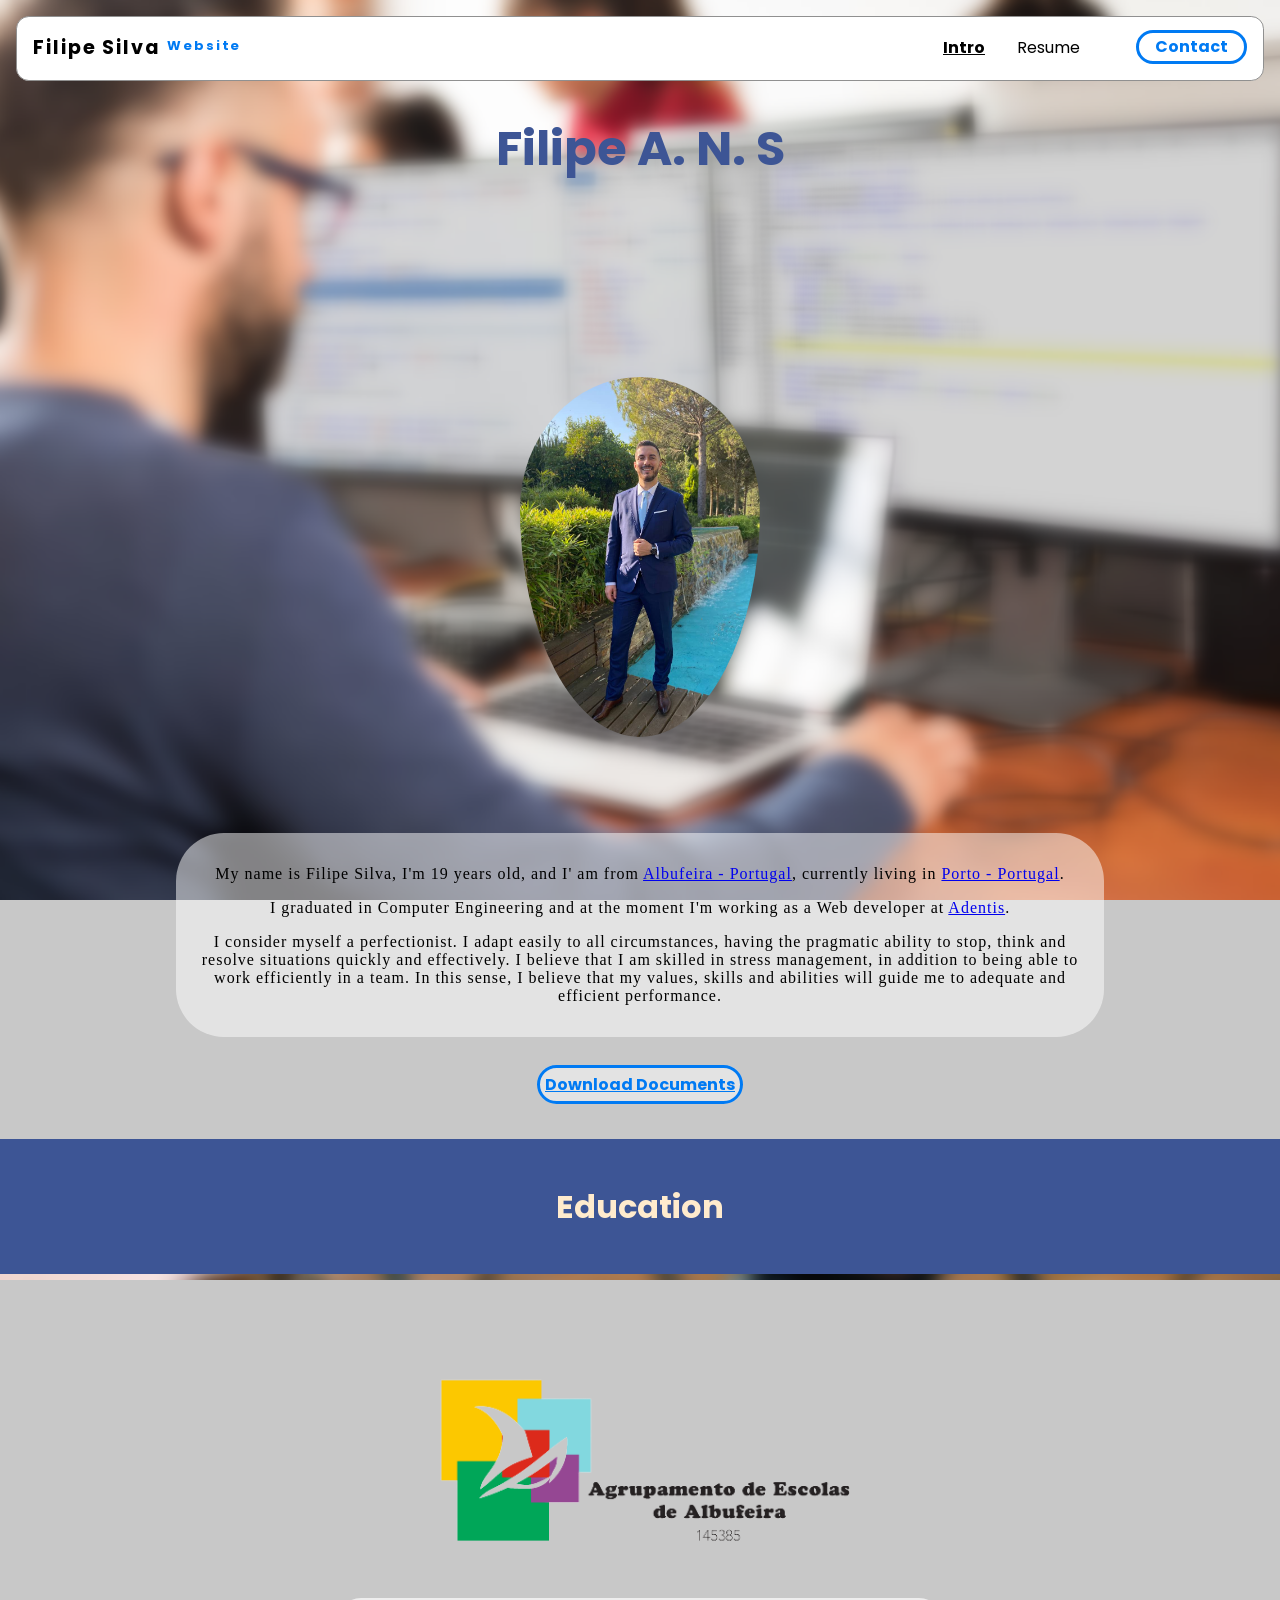
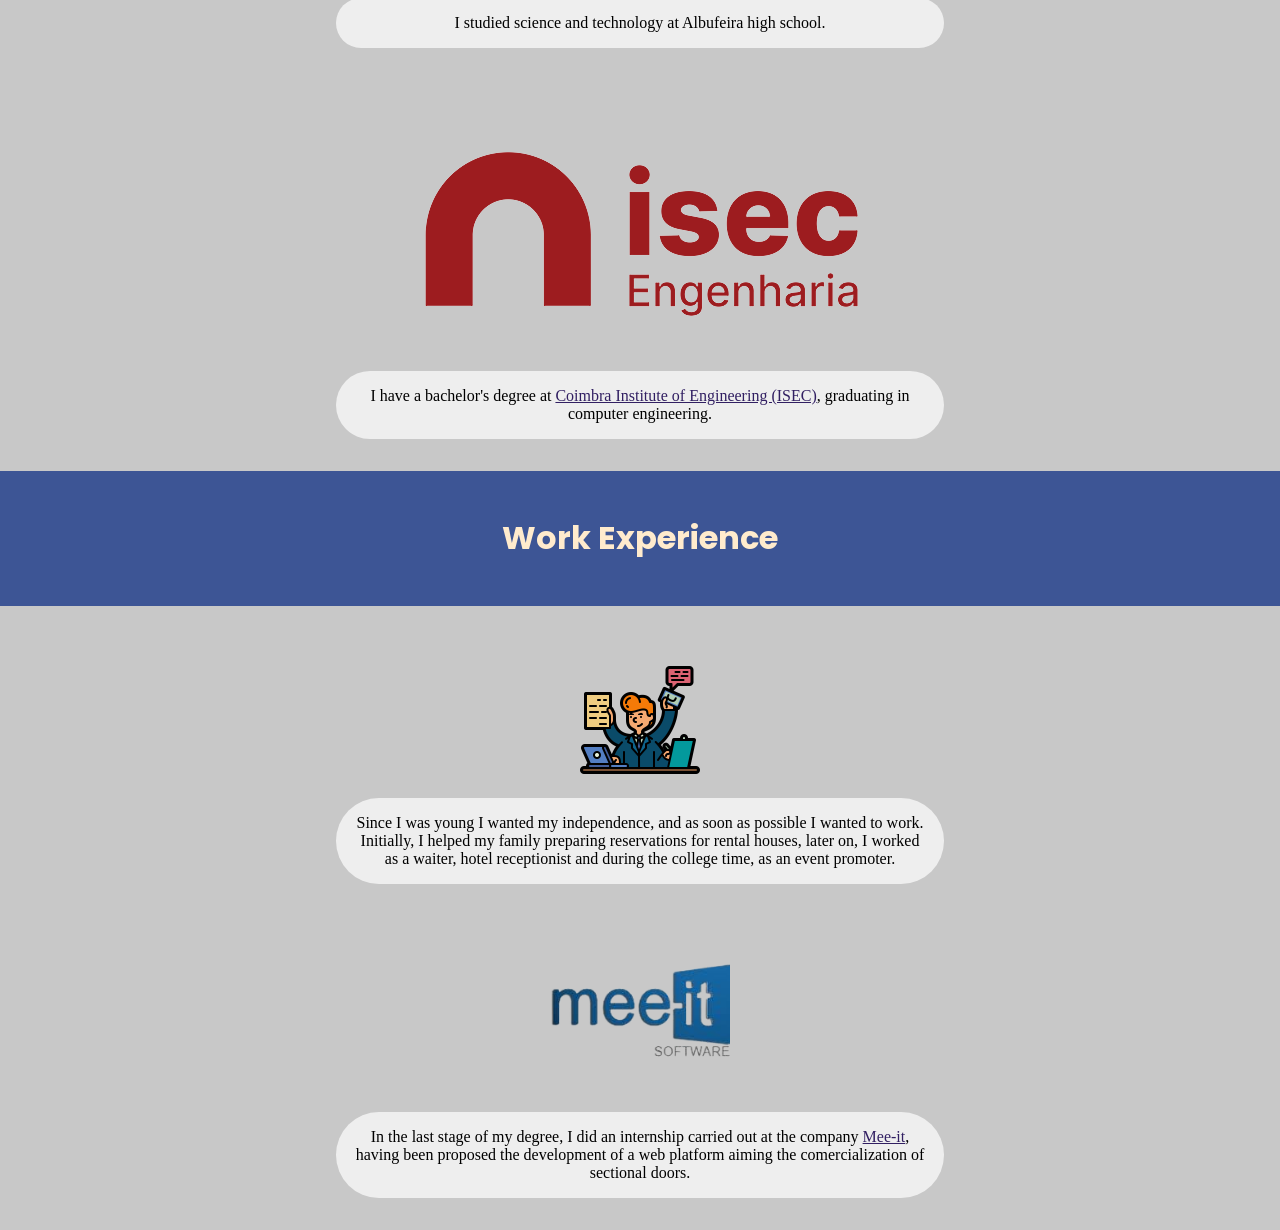
==== commit 7a4e4e3a: "Changed text" ====
--- a/templates/index/index.html
+++ b/templates/index/index.html
@@ -51,23 +51,30 @@
 
       <div id="text">
         <p>
-          My name is Filipe Silva, I'm <span id="age"></span> years old, and I' am
-          from
+          My name is Filipe Silva, I'm
+          <span id="age"></span>
+          years old, and I' am from
           <a href="https://goo.gl/maps/r4pW8UuQMEJsNjTKA" target="_blank"
             >Albufeira - Portugal</a
-          >, graduated in Computer Engineering and at the moment I'm working as a Web developer at 
-          <a href="https://www.adentis.pt/" target="_blank"
-            >Adentis</a
+          >, currently living in
+          <a href="https://goo.gl/maps/dCqUMgSEHFbqiJCQA" target="_blank"
+            >Porto - Portugal</a
           >.
         </p>
 
         <p>
-          I consider myself a perfectionist. I adapt easily to all circumstances, having the pragmatic
-          ability to stop, think and resolve situations quickly and effectively.
-          I believe that I am skilled in stress management, in addition to being
-          able to work efficiently in a team. In this sense, I believe that my
-          values, skills and abilities will guide me to adequate and efficient
-          performance.
+          I graduated in Computer Engineering and at the moment I'm working as a
+          Web developer at
+          <a href="https://www.adentis.pt/" target="_blank">Adentis</a>.
+        </p>
+
+        <p>
+          I consider myself a perfectionist. I adapt easily to all
+          circumstances, having the pragmatic ability to stop, think and resolve
+          situations quickly and effectively. I believe that I am skilled in
+          stress management, in addition to being able to work efficiently in a
+          team. In this sense, I believe that my values, skills and abilities
+          will guide me to adequate and efficient performance.
         </p>
       </div>
 
@@ -113,9 +120,9 @@
 
       <p>
         Since I was young I wanted my independence, and as soon as possible I
-        started to work. Initially, I helped my family essentially in preparing reservations
-        for the rental of the houses. Later as a
-        waiter, hotel receptionist and during the college I worked casually as an event promoter.
+        wanted to work. Initially, I helped my family preparing reservations for
+        rental houses, later on, I worked as a waiter, hotel receptionist and
+        during the college time, as an event promoter.
       </p>
 
       <div class="imagens">
@@ -127,10 +134,11 @@
       </div>
 
       <p>
-        In the last stage of my degree, I did an internship carried out at the company
+        In the last stage of my degree, I did an internship carried out at the
+        company
         <a href="https://www.mee-it.pt/" target="_blank">Mee-it</a>, having been
-        proposed the development of a web platform that extends the system
-        already implemented via desktop and mobile with sectional doors.
+        proposed the development of a web platform aiming the comercialization
+        of sectional doors.
       </p>
     </div>
 
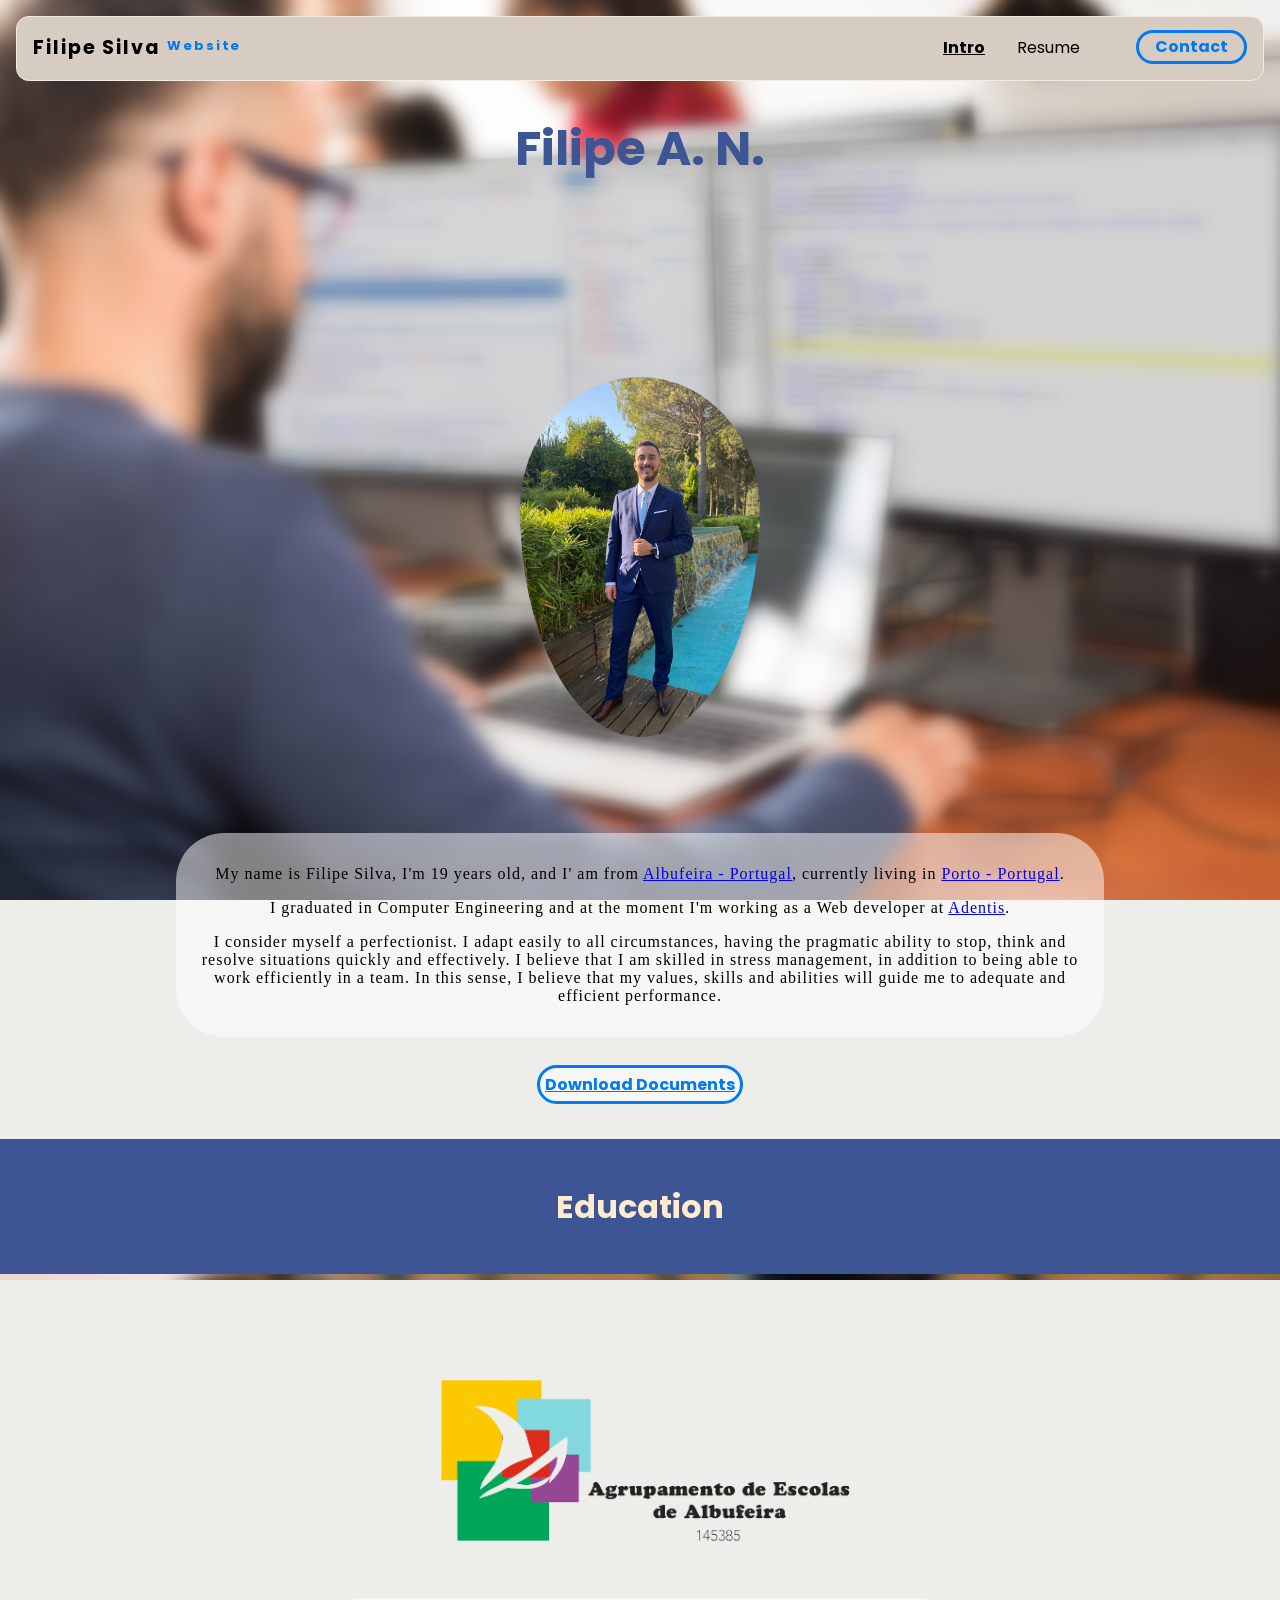
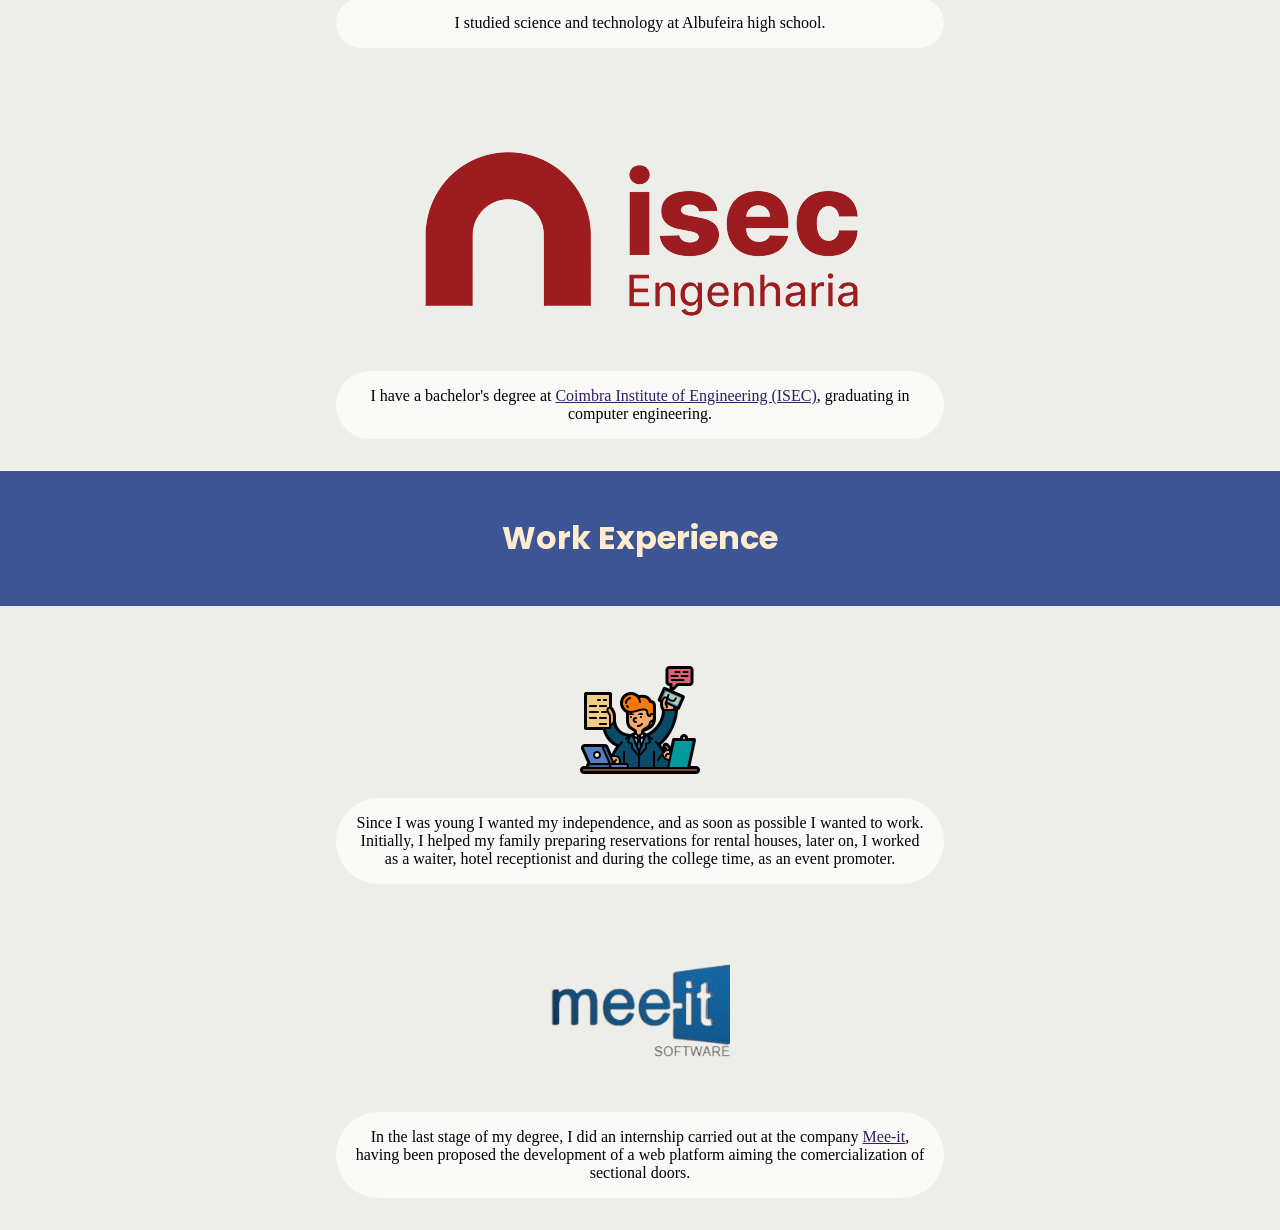
==== commit 59be6e0a: "Changed colors" ====
--- a/templates/index/index.html
+++ b/templates/index/index.html
@@ -3,7 +3,8 @@
   <head>
     <title>Filipe Silva</title>
     <link rel="icon" href="/data/img/brainLogo.png" />
-    <link rel="stylesheet" href="../CSS/navbar.css" />
+  <link rel="stylesheet" href="../CSS/common.css">
+  <link rel="stylesheet" href="../CSS/navbar.css" />
     <link rel="stylesheet" href="CSS/main.css" />
     <meta name="viewport" content="width=device-width,initial-scale=1.0" />
   </head>
--- a/templates/CSS/common.css
+++ b/templates/CSS/common.css
@@ -0,0 +1,7 @@
+@import url('https://fonts.googleapis.com/css2?family=Poppins:wght@400;700&display=swap');
+
+body {
+  background: #EDEDE9;
+  margin: 1em;
+  font-family: 'Poppins';
+}
--- a/templates/CSS/navbar.css
+++ b/templates/CSS/navbar.css
@@ -1,12 +1,5 @@
-@import url("https://fonts.googleapis.com/css2?family=Poppins:wght@400;700&display=swap");
 :root {
-  --primary-color: #007AF3;
-}
-
-body {
-  background: #c8c8c8;
-  margin: 1em;
-  font-family: 'Poppins';
+  --primary-color: #007af3;
 }
 
 section {
@@ -18,241 +11,245 @@
 }
 
 .navbar {
-    background: white;
+  background: #D6CCC2;
+  padding: 1em;
+  border-style: solid;
+  border-color: #F5EBE0;
+  border-radius: 0.8em;
+  border-width: 0.1px;
+  position: -webkit-sticky;
+  position: sticky;
+  top: 0;
+}
+
+.navbar .logo {
+  text-decoration: none;
+  font-weight: bold;
+  color: black;
+  font-size: 1.2em;
+  letter-spacing: 0.1em;
+  width: -webkit-max-content;
+  width: -moz-max-content;
+  width: max-content;
+}
+
+.navbar .logo span {
+  color: var(--primary-color);
+  font-size: small;
+  position: relative;
+  bottom: 13%;
+}
+
+.navbar nav {
+  display: none;
+}
+
+.navbar .container {
+  display: -webkit-box;
+  display: -ms-flexbox;
+  display: flex;
+  place-content: space-between;
+}
+
+.navbar .mobile-menu {
+  cursor: pointer;
+}
+
+.hero {
+  text-align: center;
+}
+
+.hero .subhead {
+  color: gray;
+  font-size: xx-large;
+  font-weight: bold;
+  margin: auto;
+}
+
+.hero .rightCol img,
+.hero .leftCol img {
+  display: block;
+  margin: auto;
+  padding: 1em;
+  width: 90%;
+  max-height: -webkit-fit-content;
+  max-height: -moz-fit-content;
+  max-height: fit-content;
+}
+
+nav.menu-btn {
+  display: block;
+}
+
+nav {
+  position: fixed;
+  z-index: 999;
+  width: 66%;
+  right: 0;
+  top: 0;
+  background: black;
+  height: 100vh;
+  padding: 1em;
+  border-radius: 2em 0 0 2em;
+}
+
+nav ul.primaryNav {
+  margin-top: 5em;
+}
+
+nav li a {
+  color: white;
+  text-decoration: none;
+  display: block;
+  padding: 0.5em;
+  font-size: 1.3em;
+  text-align: right;
+}
+
+nav li a:hover {
+  font-weight: bold;
+  cursor: pointer;
+}
+
+nav .mobile-menu-exit {
+  float: right;
+  margin: 0.5em;
+  cursor: pointer;
+}
+
+@media only screen and (min-width: 801px) {
+  .mobile-menu,
+  .mobile-menu-exit {
+    display: none;
+  }
+  .hero .container img {
+    display: -webkit-box;
+    display: -ms-flexbox;
+    display: flex;
+    margin: auto;
     padding: 1em;
-    border-style: solid;
-    border-color: #909090;
-    border-radius: .8em;
-    border-width: 0.1px;
-    position: -webkit-sticky;
-    position: sticky;
-    top: 0;
-  }
-  
-  .navbar .logo {
-    text-decoration: none;
+    height: auto;
+    width: 90%;
+    max-width: -webkit-max-content;
+    max-width: -moz-max-content;
+    max-width: max-content;
+    max-height: 80vh;
+  }
+  .navbar .container {
+    display: -ms-grid;
+    display: grid;
+    -ms-grid-columns: 180px auto;
+    grid-template-columns: 180px auto;
+  }
+  .navbar nav {
+    display: -webkit-box;
+    display: -ms-flexbox;
+    display: flex;
+    -webkit-box-pack: justify;
+    -ms-flex-pack: justify;
+    justify-content: space-between;
+    background: none;
+    position: unset;
+    height: auto;
+    width: 100%;
+    padding: 0;
+  }
+  .navbar nav ul {
+    display: -webkit-box;
+    display: -ms-flexbox;
+    display: flex;
+  }
+  .navbar nav a {
+    color: black;
+    font-size: 1em;
+    padding: 0.1em 1em;
+  }
+  .navbar nav ul.primaryNav {
+    margin: 0;
+  }
+  .navbar nav ul.primaryNav li a {
+    cursor: pointer;
+  }
+  .navbar nav ul.secondary_nav {
+    margin: 0;
+  }
+  .navbar nav li.contact a {
+    color: var(--primary-color);
+    border: 3px solid var(--primary-color);
     font-weight: bold;
-    color: black;
-    font-size: 1.2em;
-    letter-spacing: .1em;
-    width: -webkit-max-content;
-    width: -moz-max-content;
-    width: max-content;
-  }
-  
-  .navbar .logo span {
-    color: var(--primary-color);
-    font-size: small;
-    position: relative;
-    bottom: 13%;
-  }
-  
-  .navbar nav {
-    display: none;
-  }
-  
-  .navbar .container {
-    display: -webkit-box;
-    display: -ms-flexbox;
-    display: flex;
-    place-content: space-between;
-  }
-  
-  .navbar .mobile-menu {
-    cursor: pointer;
-  }
-  
+    border-radius: 5em;
+    margin-top: -0.2em;
+  }
+  .navbar nav li.contact a:hover {
+    background: var(--primary-color);
+    color: white;
+  }
+}
+
+@media only screen and (min-width: 1501px) {
+  .container {
+    width: 1400px;
+    margin: auto;
+  }
+  .hero .container img {
+    display: -webkit-box;
+    display: -ms-flexbox;
+    display: flex;
+    margin: auto;
+    padding: 1em;
+    width: 90%;
+    height: auto;
+  }
+}
+
+@media screen and (max-width: 800px) {
   .hero {
     text-align: center;
-  }
-  
+    padding-left: 0;
+    padding-right: 0;
+  }
   .hero .subhead {
     color: gray;
     font-size: xx-large;
     font-weight: bold;
     margin: auto;
   }
-  
-  .hero .rightCol img, .hero .leftCol img {
+  .hero .rightCol img,
+  .hero .leftCol img {
     display: block;
     margin: auto;
-    padding: 1em;
-    width: 90%;
+    padding: 0;
+    padding-top: 1em;
+    width: 100%;
     max-height: -webkit-fit-content;
     max-height: -moz-fit-content;
     max-height: fit-content;
-  }
-  
-  nav.menu-btn {
+    height: auto;
+  }
+}
+
+@media screen and (max-height: 1500px) {
+  .hero {
+    text-align: center;
+    padding-left: 0;
+    padding-right: 0;
+  }
+  .hero .subhead {
+    color: gray;
+    font-size: xx-large;
+    font-weight: bold;
+    margin: auto;
+  }
+  .hero .rightCol img,
+  .hero .leftCol img {
     display: block;
-  }
-  
-  nav {
-    position: fixed;
-    z-index: 999;
-    width: 66%;
-    right: 0;
-    top: 0;
-    background: black;
-    height: 100vh;
-    padding: 1em;
-    border-radius: 2em 0 0 2em;
-  }
-  
-  nav ul.primaryNav {
-    margin-top: 5em;
-  }
-  
-  nav li a {
-    color: white;
-    text-decoration: none;
-    display: block;
-    padding: .5em;
-    font-size: 1.3em;
-    text-align: right;
-  }
-  
-  nav li a:hover {
-    font-weight: bold;
-    cursor: pointer;
-  }
-  
-  nav .mobile-menu-exit {
-    float: right;
-    margin: .5em;
-    cursor: pointer;
-  }
-  
-  @media only screen and (min-width: 801px) {
-    .mobile-menu, .mobile-menu-exit {
-      display: none;
-    }
-    .hero .container img {
-      display: -webkit-box;
-      display: -ms-flexbox;
-      display: flex;
-      margin: auto;
-      padding: 1em;
-      height: auto;
-      width: 90%;
-      max-width: -webkit-max-content;
-      max-width: -moz-max-content;
-      max-width: max-content;
-      max-height: 80vh;
-    }
-    .navbar .container {
-      display: -ms-grid;
-      display: grid;
-      -ms-grid-columns: 180px auto;
-          grid-template-columns: 180px auto;
-    }
-    .navbar nav {
-      display: -webkit-box;
-      display: -ms-flexbox;
-      display: flex;
-      -webkit-box-pack: justify;
-          -ms-flex-pack: justify;
-              justify-content: space-between;
-      background: none;
-      position: unset;
-      height: auto;
-      width: 100%;
-      padding: 0;
-    }
-    .navbar nav ul {
-      display: -webkit-box;
-      display: -ms-flexbox;
-      display: flex;
-    }
-    .navbar nav a {
-      color: black;
-      font-size: 1em;
-      padding: .1em 1em;
-    }
-    .navbar nav ul.primaryNav {
-      margin: 0;
-    }
-    .navbar nav ul.primaryNav li a {
-      cursor: pointer;
-    }
-    .navbar nav ul.secondary_nav {
-      margin: 0;
-    }
-    .navbar nav li.contact a {
-      color: var(--primary-color);
-      border: 3px solid var(--primary-color);
-      font-weight: bold;
-      border-radius: 5em;
-      margin-top: -.2em;
-    }
-    .navbar nav li.contact a:hover {
-      background: var(--primary-color);
-      color: white;
-    }
-  }
-  
-  @media only screen and (min-width: 1501px) {
-    .container {
-      width: 1400px;
-      margin: auto;
-    }
-    .hero .container img {
-      display: -webkit-box;
-      display: -ms-flexbox;
-      display: flex;
-      margin: auto;
-      padding: 1em;
-      width: 90%;
-      height: auto;
-    }
-  }
-  
-  @media screen and (max-width: 800px) {
-    .hero {
-      text-align: center;
-      padding-left: 0;
-      padding-right: 0;
-    }
-    .hero .subhead {
-      color: gray;
-      font-size: xx-large;
-      font-weight: bold;
-      margin: auto;
-    }
-    .hero .rightCol img, .hero .leftCol img {
-      display: block;
-      margin: auto;
-      padding: 0;
-      padding-top: 1em;
-      width: 100%;
-      max-height: -webkit-fit-content;
-      max-height: -moz-fit-content;
-      max-height: fit-content;
-      height: auto;
-    }
-  }
-  
-  @media screen and (max-height: 1500px) {
-    .hero {
-      text-align: center;
-      padding-left: 0;
-      padding-right: 0;
-    }
-    .hero .subhead {
-      color: gray;
-      font-size: xx-large;
-      font-weight: bold;
-      margin: auto;
-    }
-    .hero .rightCol img, .hero .leftCol img {
-      display: block;
-      margin: auto;
-      padding: 0;
-      padding-top: 1em;
-      width: 100%;
-      max-height: -webkit-fit-content;
-      max-height: -moz-fit-content;
-      max-height: fit-content;
-      height: auto;
-    }
-}+    margin: auto;
+    padding: 0;
+    padding-top: 1em;
+    width: 100%;
+    max-height: -webkit-fit-content;
+    max-height: -moz-fit-content;
+    max-height: fit-content;
+    height: auto;
+  }
+}
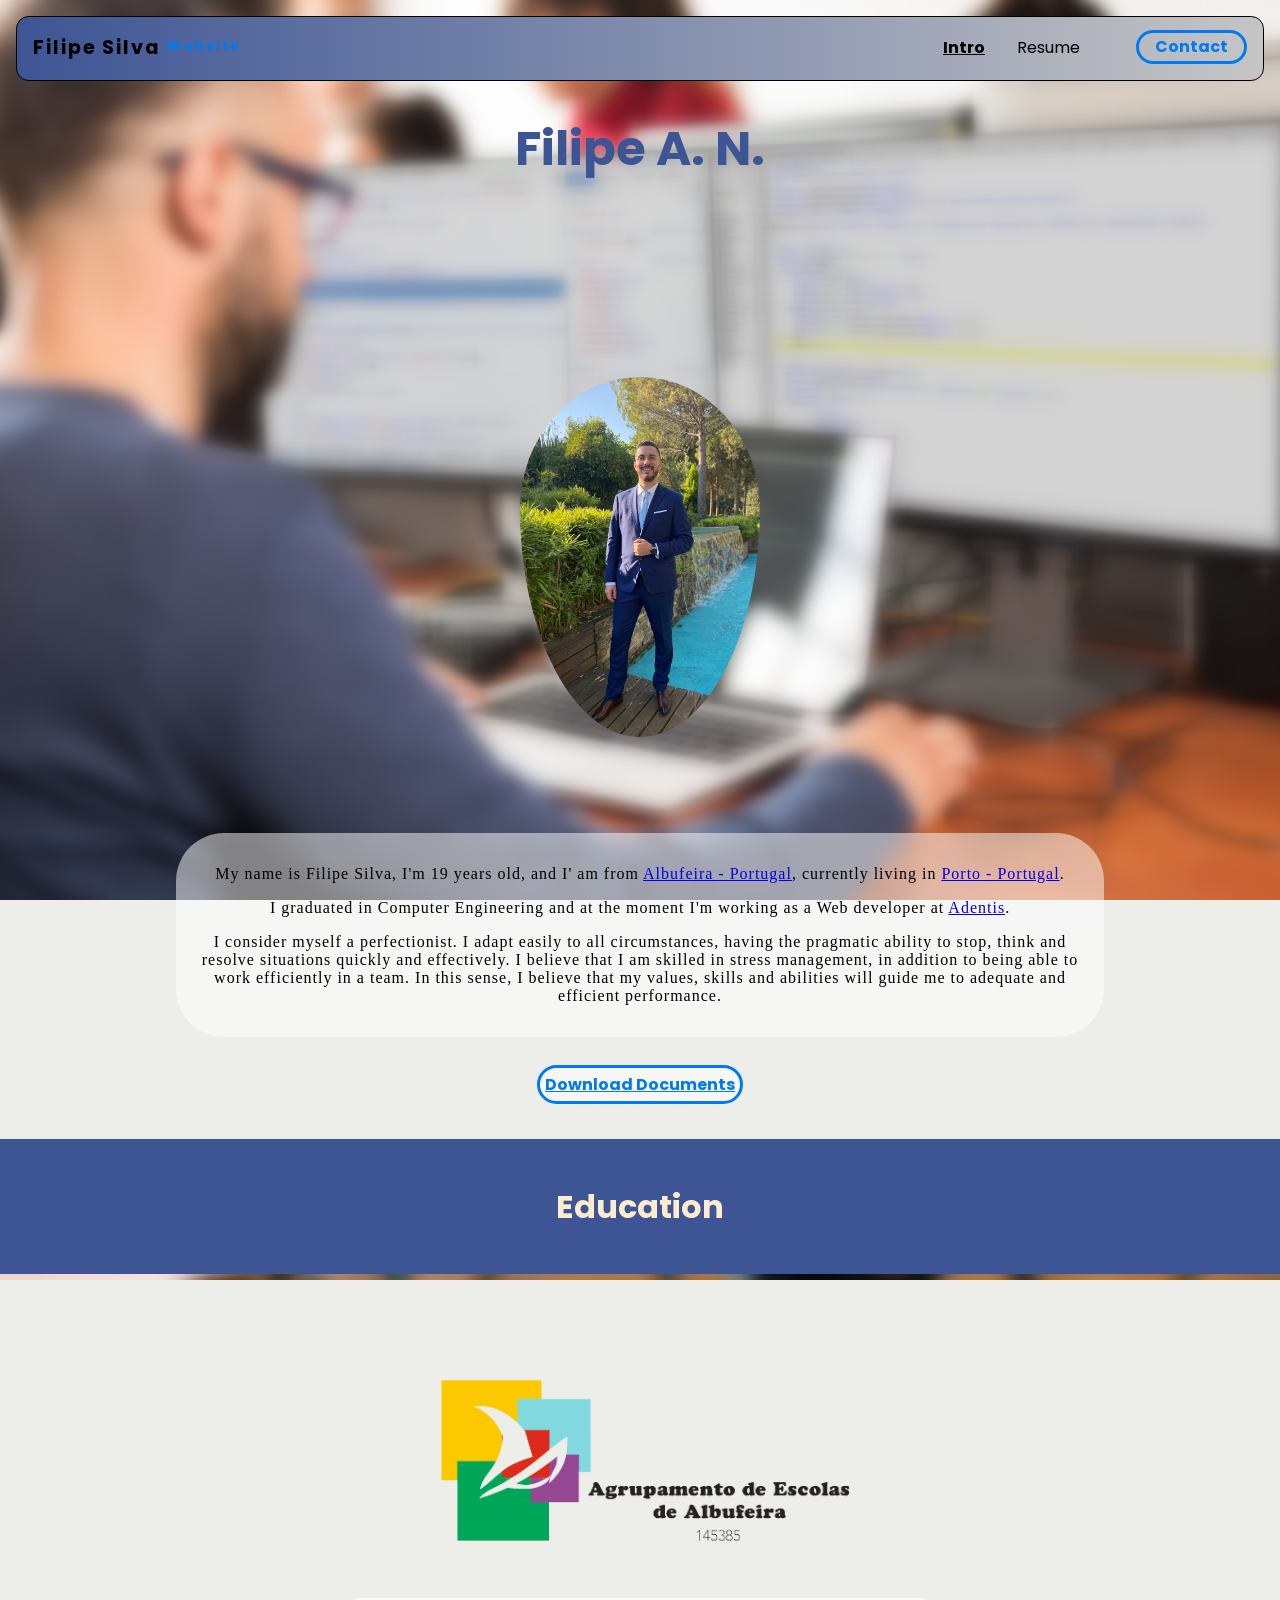
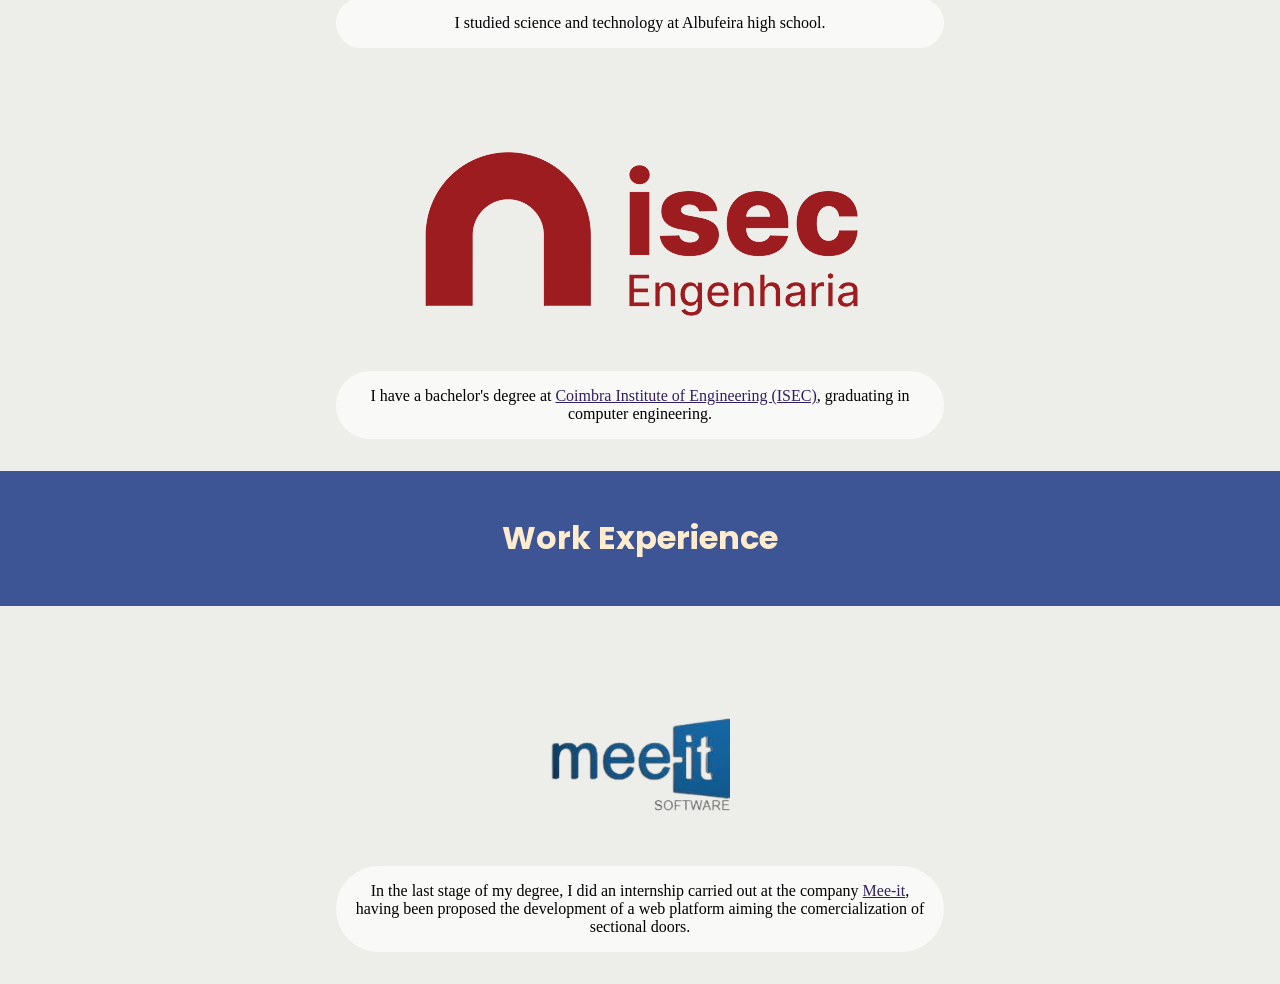
==== commit d5397227: "Removed some info from work experience and changed navbar color" ====
--- a/templates/index/index.html
+++ b/templates/index/index.html
@@ -116,17 +116,6 @@
       <div style="padding: 1em"></div>
 
       <div class="imagens">
-        <img src="/data/img/multitasking.png" alt="multitasking photo" />
-      </div>
-
-      <p>
-        Since I was young I wanted my independence, and as soon as possible I
-        wanted to work. Initially, I helped my family preparing reservations for
-        rental houses, later on, I worked as a waiter, hotel receptionist and
-        during the college time, as an event promoter.
-      </p>
-
-      <div class="imagens">
         <img
           src="/data/img/mee_it.jpeg"
           alt="Internship photo"
--- a/templates/CSS/navbar.css
+++ b/templates/CSS/navbar.css
@@ -11,10 +11,11 @@
 }
 
 .navbar {
-  background: #D6CCC2;
+  /* background: #132cbf; */
+  background-image: linear-gradient(to right, #3d5595 , #c5c5c5);
   padding: 1em;
   border-style: solid;
-  border-color: #F5EBE0;
+  border-color: none;
   border-radius: 0.8em;
   border-width: 0.1px;
   position: -webkit-sticky;
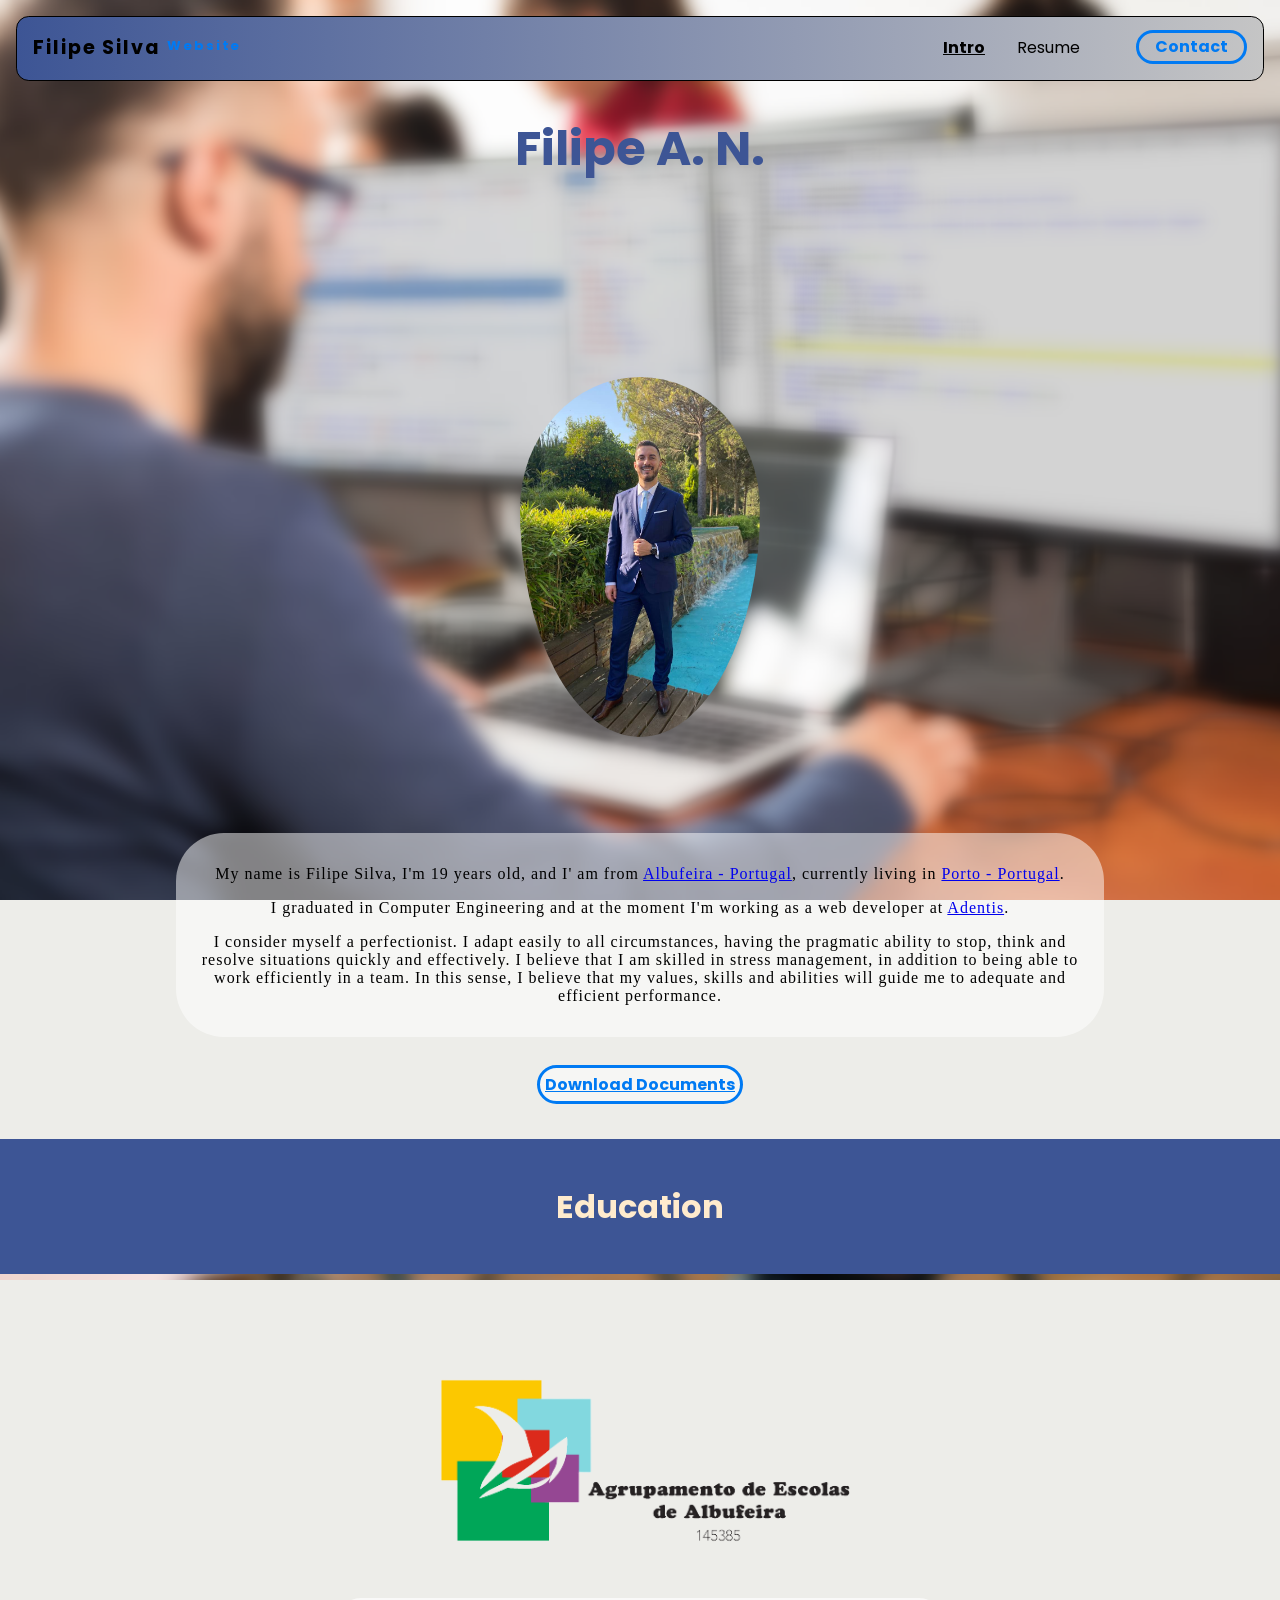
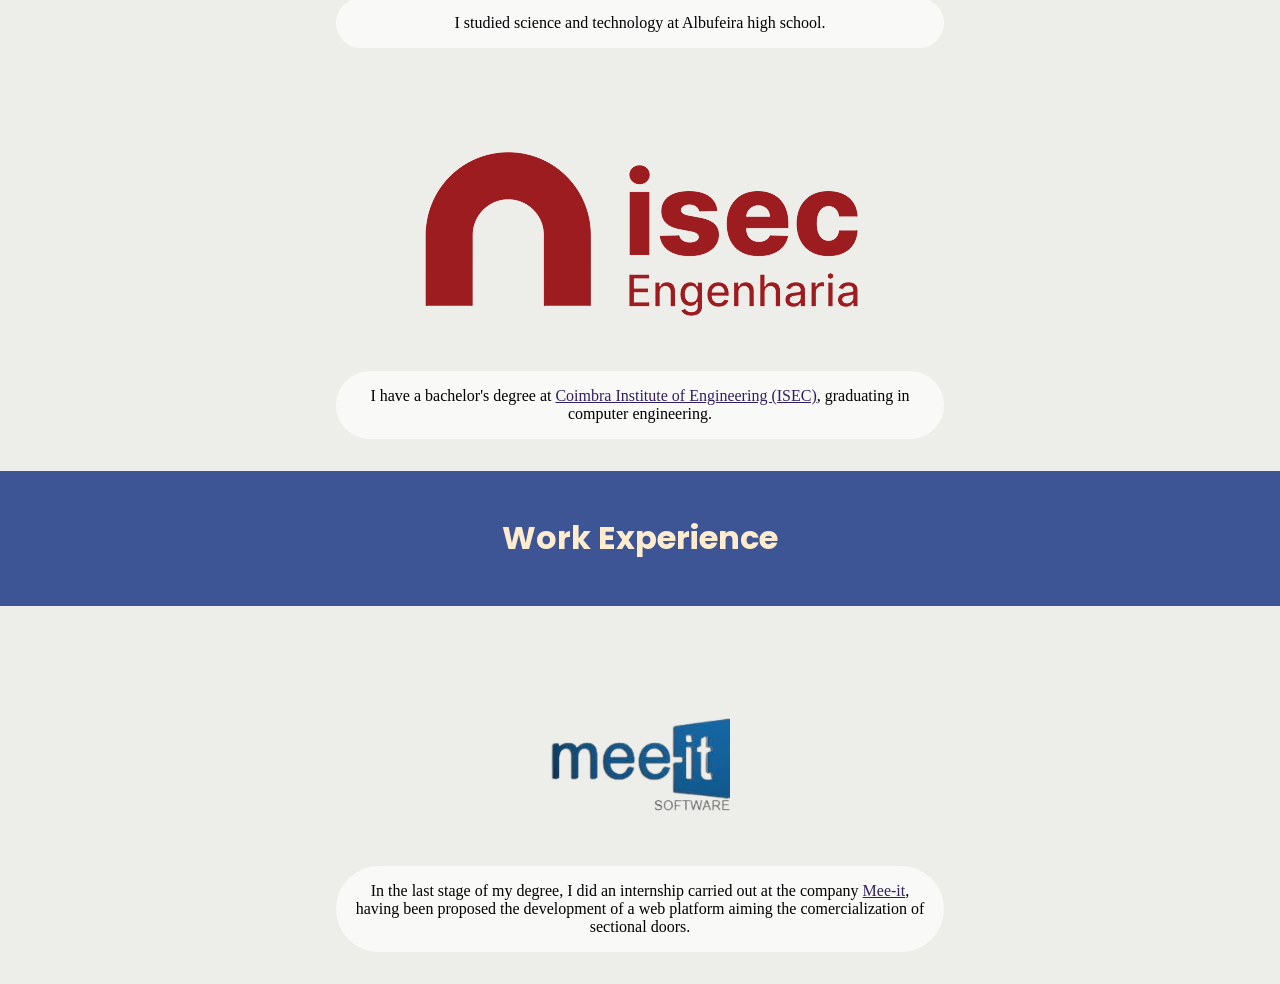
==== commit ac29a777: "changed presentation" ====
--- a/templates/index/index.html
+++ b/templates/index/index.html
@@ -65,7 +65,7 @@
 
         <p>
           I graduated in Computer Engineering and at the moment I'm working as a
-          Web developer at
+          web developer at
           <a href="https://www.adentis.pt/" target="_blank">Adentis</a>.
         </p>
 
